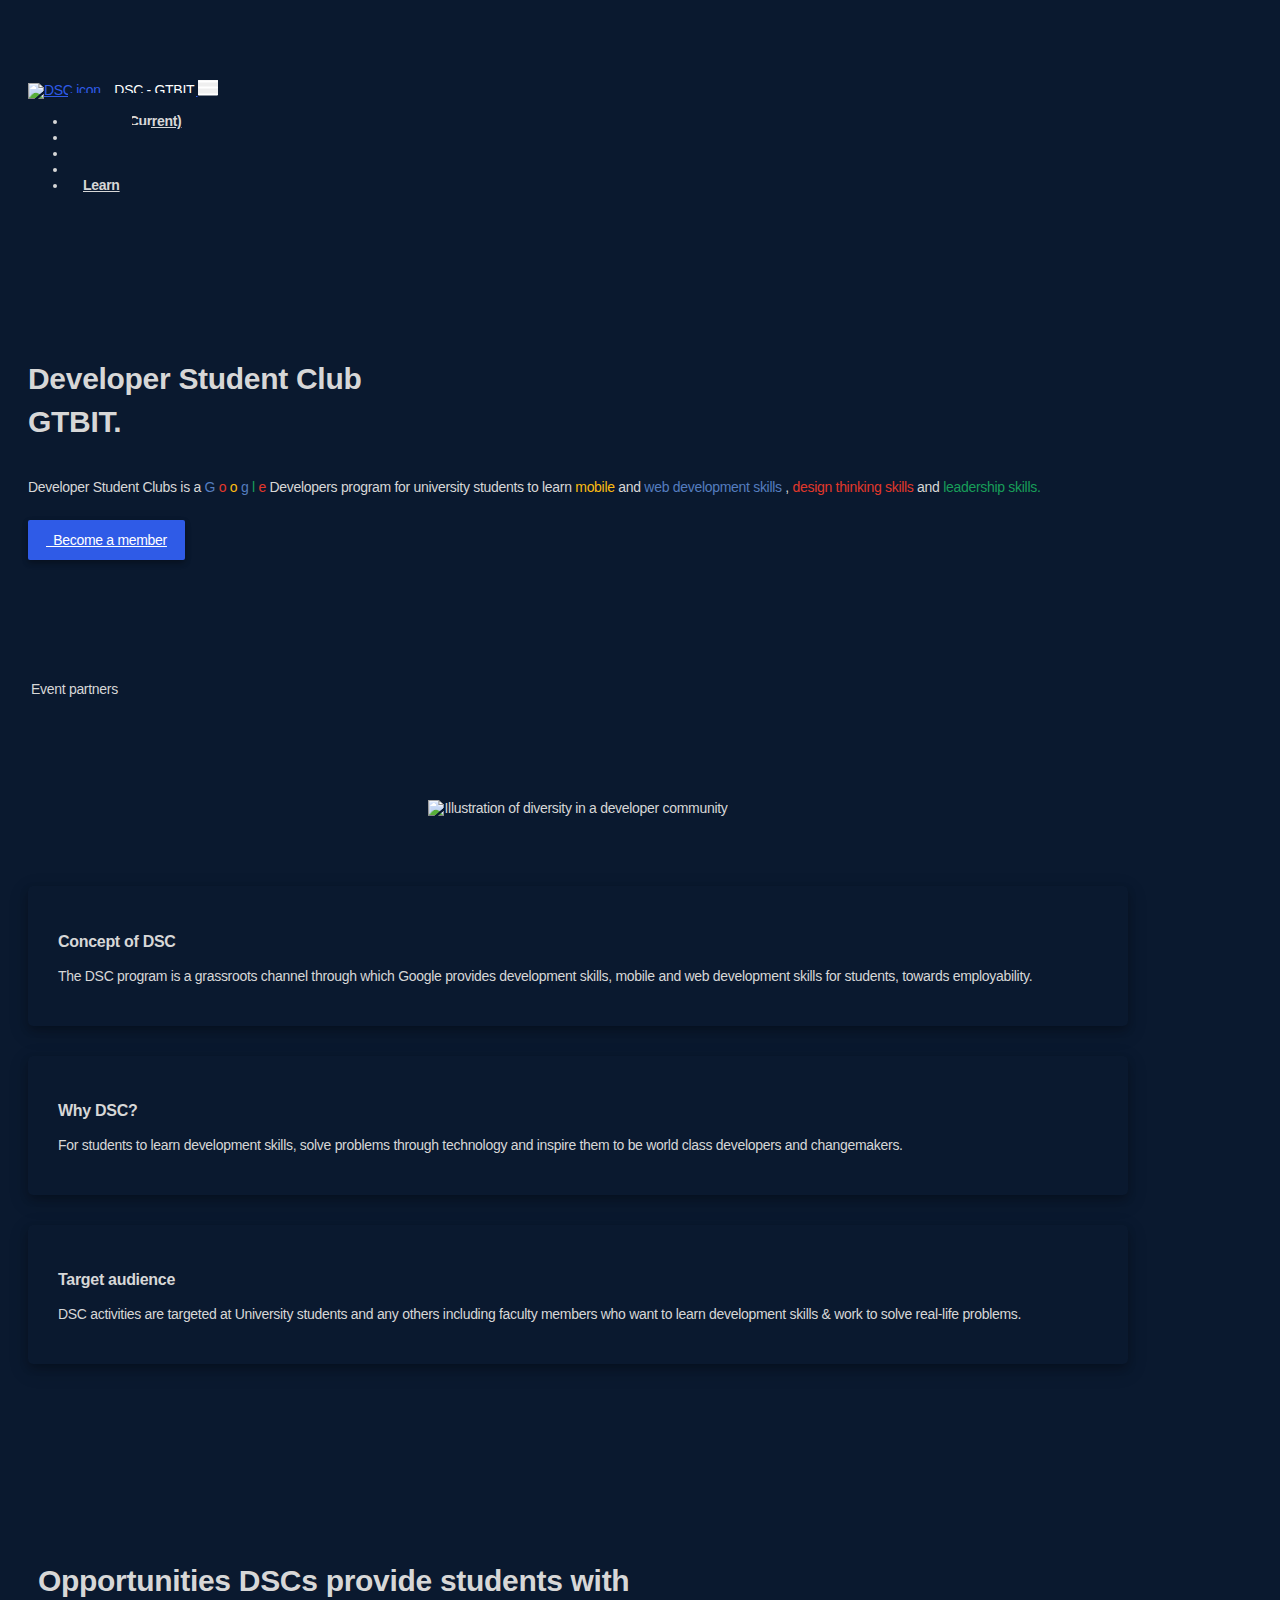
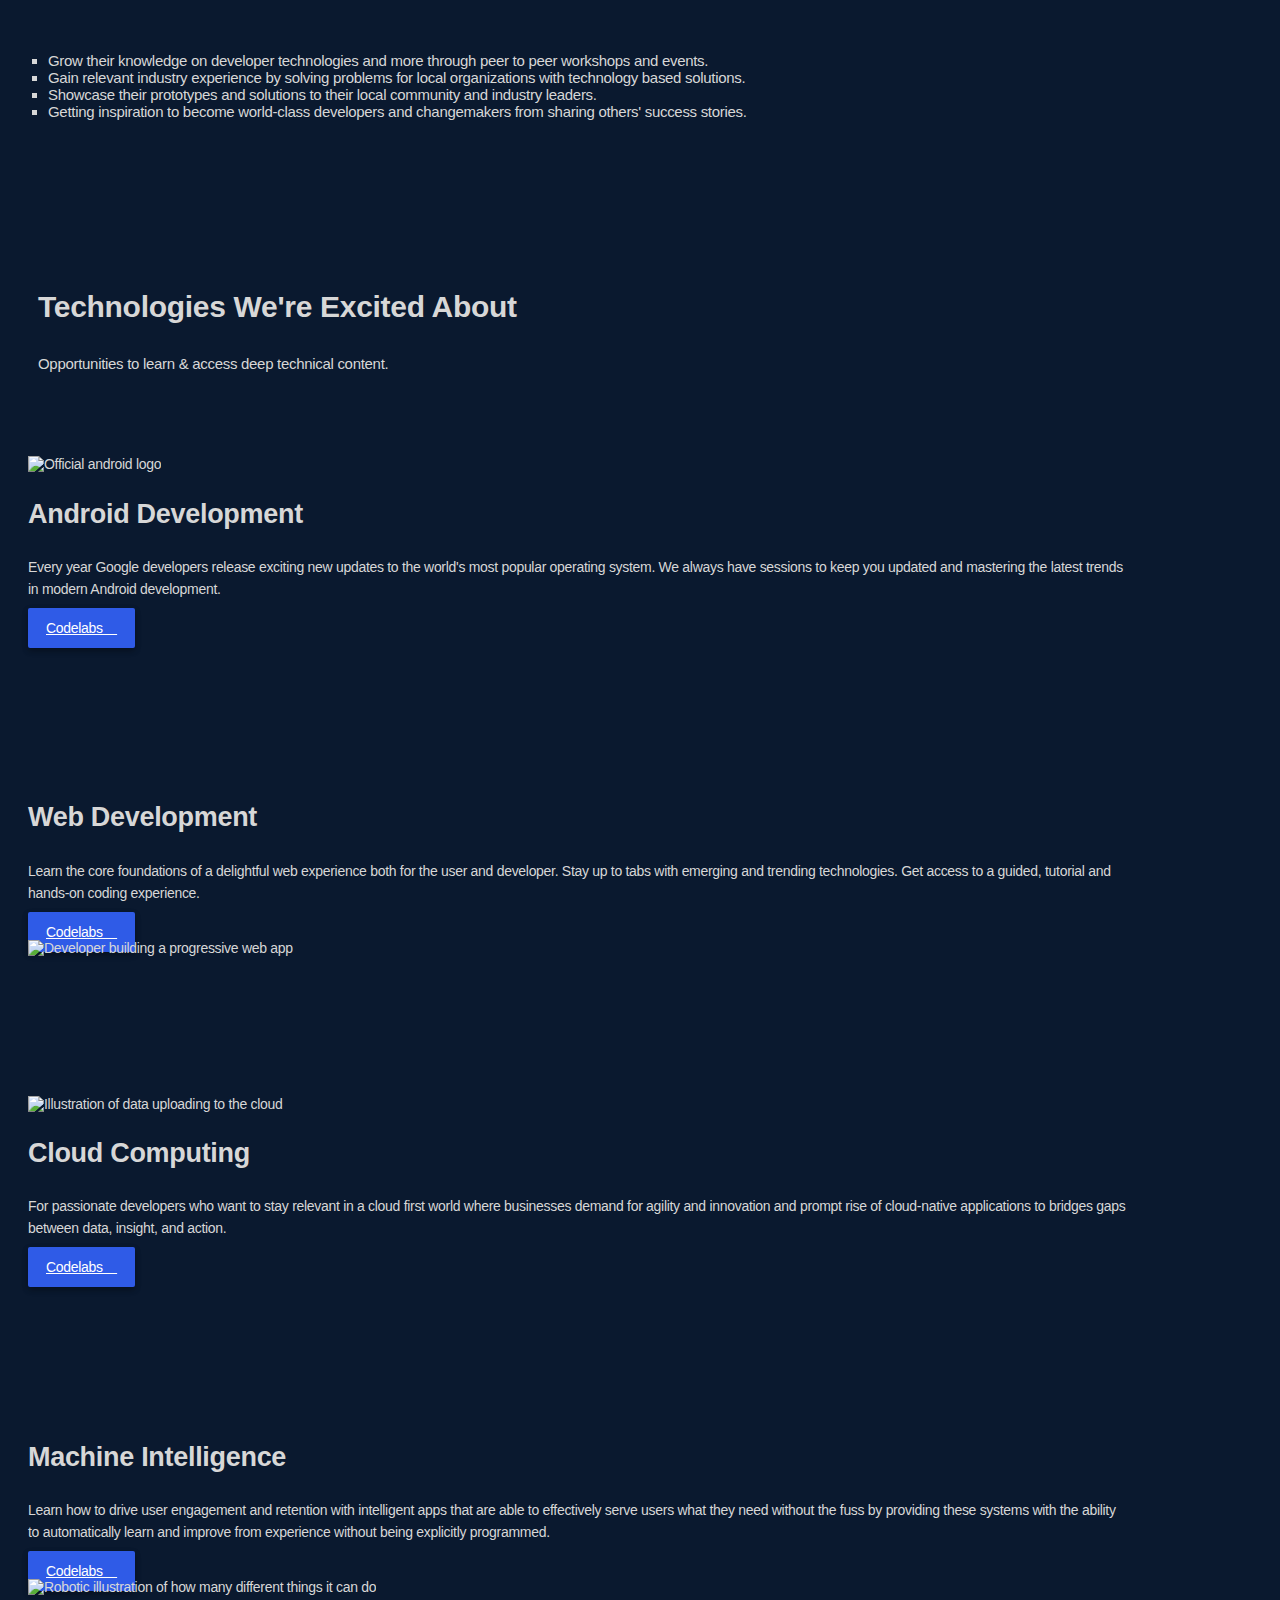
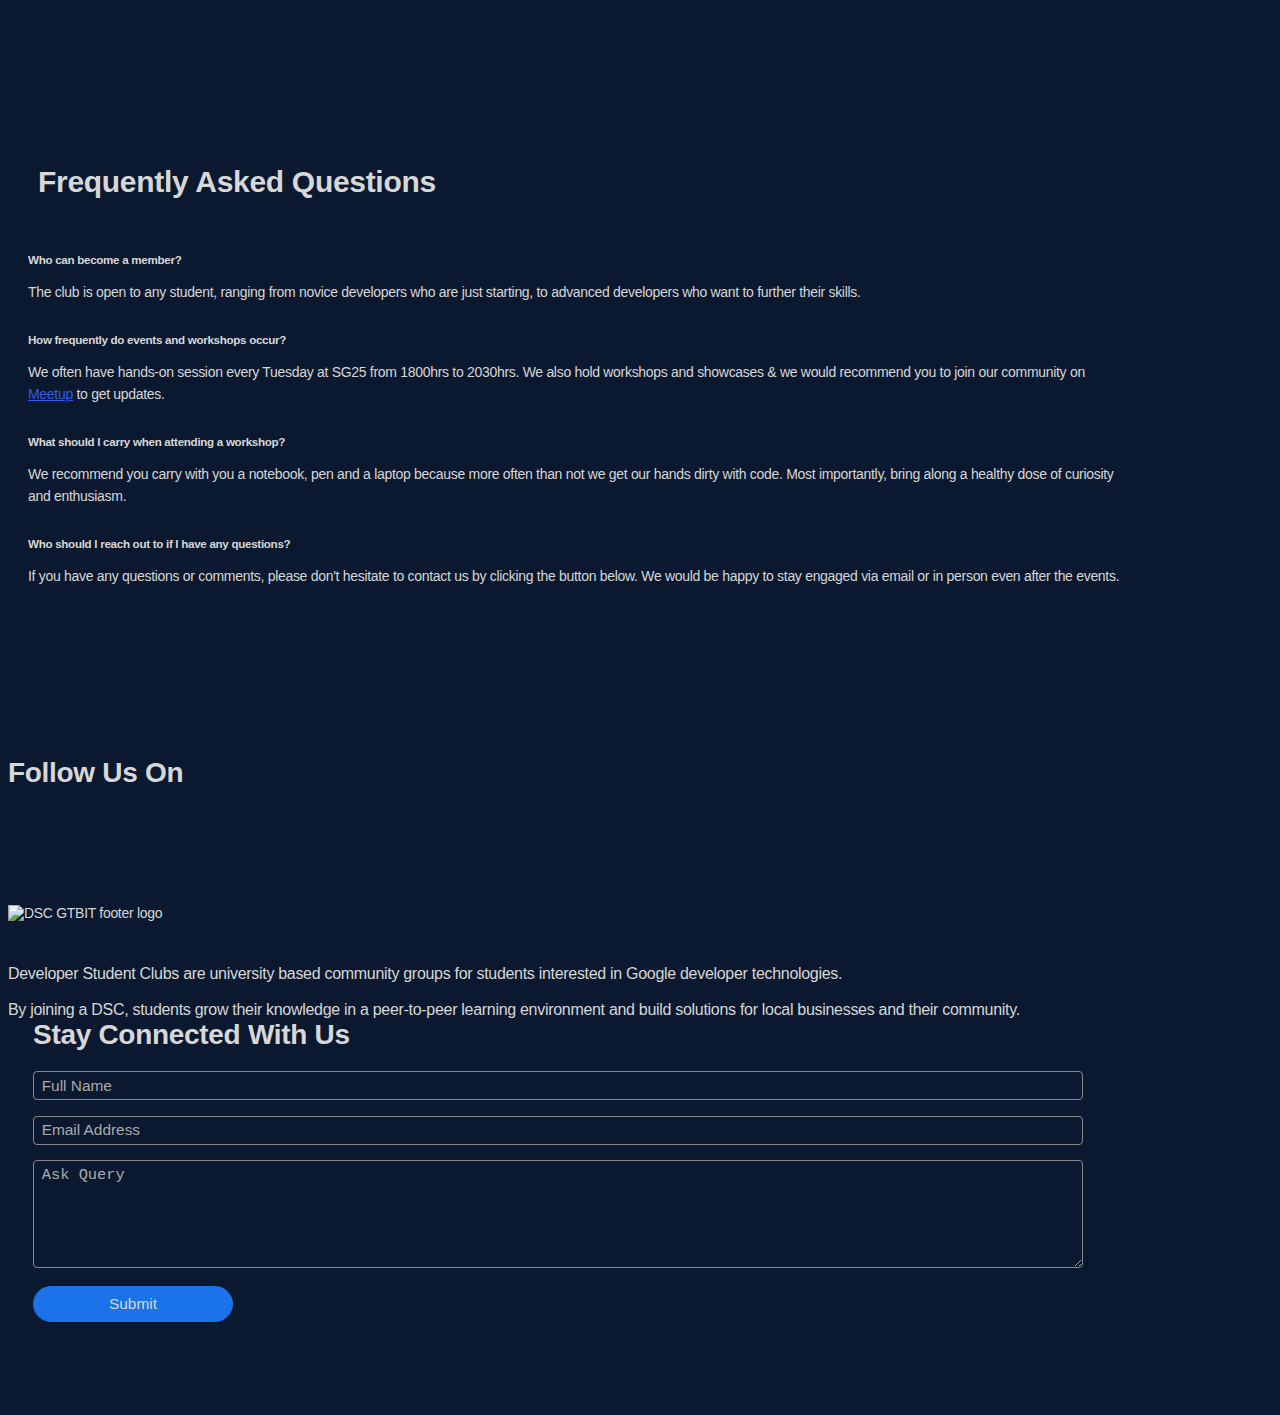
==== public/index.html @ 6cb6e055 "Merge branch 'testing' of https://github.com/dsc-gtbit/DSC-Official-Website into testing" ====
<!DOCTYPE html>
<html lang="en">

<head>
	<meta charset="UTF-8">
	<meta http-equiv="X-UA-Compatible" content="ie=edge">
	<title>DSC - GTBIT</title>
	<meta name="viewport" content="width=device-width, initial-scale=1.0">
	<meta name="author" content="DSC GTBIT" />
	<meta name="description"
		content="Developer Student Clubs (DSC) is a Google Developers program for university students to learn mobile and web development skills.">
	<meta name="keywords"
		content="dsc, gtbit, guru tegh bahadur institute of technology,google developers, delhi, new delhi, india, computer science" />
	<meta name="theme-color" content="#0A192F" />
	<meta http-equiv="X-UA-Compatible" content="IE=edge">
	<link rel="manifest" href="manifest.json" />
	<link rel="icon" href="images/favicon.png" type="image/png" />
	<link rel="stylesheet" href="css/responsive.css">
	<link rel="stylesheet" href="css/owl.carousel.min.css">
	<link rel="stylesheet" href="css/bootstrap.min.css">
	<link rel="dns-prefetch" href="https://docs.google.com">
	<link href='https://fonts.googleapis.com/css?family=Google+Sans:400,500,700|Material+Icons' rel='stylesheet'
		type='text/css'>
	<link rel="stylesheet" href="https://use.fontawesome.com/releases/v5.2.0/css/all.css"
		integrity="sha384-hWVjflwFxL6sNzntih27bfxkr27PmbbK/iSvJ+a4+0owXq79v+lsFkW54bOGbiDQ" crossorigin="anonymous">

	<link rel="stylesheet" href="css/styles.css">
	<link rel="stylesheet" href="css/responsive.css">
	<link href="css/animate.css" rel="stylesheet">
	<!--  preloader -->
	<link rel="stylesheet" type="text/css" href="css/pace-theme.css">
	<script src="js/wow.min.js"></script>
	<script>
		new WOW().init();
	</script>

	<!-- Google Analytics -->
	<script>
		(function (i, s, o, g, r, a, m) {
			i['GoogleAnalyticsObject'] = r;
			i[r] = i[r] || function () {
				(i[r].q = i[r].q || []).push(arguments)
			}, i[r].l = 1 * new Date();
			a = s.createElement(o),
				m = s.getElementsByTagName(o)[0];
			a.async = 1;
			a.src = g;
			m.parentNode.insertBefore(a, m)
		})(window, document, 'script', 'https://www.google-analytics.com/analytics.js', 'ga');
		ga('create', 'UA-124904500-1', 'auto');
		ga('send', 'pageview');
	</script>
	<!-- End Google Analytics -->

</head>

<body class="x-hidden has-sticky-header">

	<nav class="navbar navbar-expand-lg fixed-top custom-menu custom-menu__light">
		<div class="container">
			<a class="navbar-brand" href="index.html">
				<img data-src="images/favicon.png" style="height: 30px; width: 50px" alt="DSC icon">
				<span class="position-absolute"
					style="color: white; padding-left: 10px ;top:50%;transform: translateY(-50%);">DSC - GTBIT</span>
			</a>
			<button class="navbar-toggler" type="button" data-toggle="collapse" data-target="#navbarSupportedContent"
				aria-controls="navbarSupportedContent" aria-expanded="false" aria-label="Toggle navigation">
				<span class="menu-icon__circle">
				</span>
				<span class="menu-icon">
					<span class="menu-icon__bar"></span>
					<span class="menu-icon__bar"></span>
					<span class="menu-icon__bar"></span>
				</span>
			</button>
			<div class="collapse navbar-collapse" id="navbarSupportedContent">
				<ul class="navbar-nav ml-lg-auto">
					<li class="nav-item active">
						<a class="nav-link" href="index.html">Home
							<span class="sr-only">(current)</span>
						</a>
					</li>
					<!-- <li class="nav-item"><a href="#technologies" class="nav-link">Technologies</a></li> -->
					<li class="nav-item"><a href="Team/" class="nav-link">Team</a></li>
					<li class="nav-item"><a class="nav-link" href="Projects/">Projects</a></li>
					<li class="nav-item"><a href="Events/" class="nav-link">Events</a></li>
					<li class="nav-item"><a class="nav-link" href="learn/">Learn</a></li>
					<!-- <li class="nav-item">	
                        <a class="nav-link" href="https://medium.com/search?q=DSCUniversityName" target="_blank" rel="noopener">Stories</a>	
                    </li> -->
				</ul>
				<!-- <div class="custom-menu__right">
                    <a href="http://meetu.ps/c/3q6jR/zjdKV/f" class="event-btn" rel="noreferrer" target="_blank">Next
                        Event</a>
                </div> -->
			</div>
		</div>
	</nav>

	<header id="hero" class="hero">
		<div class="container">
			<div class="row align-items-center">
				<div class="col-12 col-sm-6">
					<div class="hero-content">
						<div class="hero-title__group">
							<div class="hero-title">
								<h2 class="zuri">Developer Student Club<br> GTBIT.</h2>
							</div>
							<div class="Hero--Subtitle">
								<p class="lead">Developer Student Clubs is a
									<first-letter>G</first-letter>
									<third-letter>o</third-letter>
									<second-letter>o</second-letter>
									<first-letter>g</first-letter>
									<forth-letter>l</forth-letter>
									<third-letter>e</third-letter>
									Developers program for university students to learn
									<second-letter> mobile</second-letter>
									and
									<first-letter>web development skills</first-letter>
									,
									<third-letter>design thinking skills</third-letter>
									and
									<forth-letter>leadership skills.</forth-letter>
								</p>
							</div>
						</div>
						<a class="hero-button" href="http://meetu.ps/c/3q6jR/zjdKV/f" rel="noopener" target="_blank"><i
								class="fab fa-meetup"></i> &nbsp; Become a member</a>
						<div class="sponsor">
							<table>
								<tr>
									<td colspan="3">Event partners</td>
								</tr>
								<tr>
									<td style="padding-right: 15px"><img alt="" height="20"
											src="https://cdn.svgporn.com/logos/google.svg" />
									</td>
									<td style="padding-right: 15px"><img alt="" height="20"
											src="https://cdn.svgporn.com/logos/microsoft.svg" />
									</td>
									<td style="padding-right: 15px"><img alt="" height="20"
											src="https://cdn.svgporn.com/logos/algolia.svg">
									</td>
								</tr>
							</table>
						</div>
					</div>

				</div>
				<div class="col-12 col-sm-5 ml-pic">
					<div class="hero-figure wow fadeInLeft">
						<img data-src="images/assets/diversity.png" class="img-fluid w-100"
							alt="Illustration of diversity in a developer community">
					</div>
				</div>
			</div>
		</div>
	</header>


	<section id="overview" class="section-spacer">
		<div class="container">

			<div class="row">
				<div class="col-md-4 col-12">
					<div class="feature-card wow fadeInUp">
						<div class="feature-card__body">
							<i class="fas fa-rocket ghost-blue"></i>
							<h4 class="feature-title">Concept of DSC</h4>
							<p>The DSC program is a grassroots channel through which Google provides development
								skills,
								mobile and web development skills for students, towards employability.
							</p>
						</div>
					</div>
				</div>
				<div class="col-md-4 col-12">
					<div class="feature-card wow fadeInUp">
						<div class="feature-card__body">
							<i class="fas fa-lightbulb ghost-green"></i>
							<h4 class="feature-title">Why DSC?</h4>
							<p>For students to learn development skills, solve problems through technology
								and inspire them to be world class developers and changemakers.
							</p>
						</div>
					</div>
				</div>
				<div class="col-md-4 col-12">
					<div class="feature-card m-0 wow fadeInUp">
						<div class="feature-card__body">
							<i class="fas fa-users ghost-red"></i>
							<h4 class="feature-title">Target audience</h4>
							<p>DSC activities are targeted at University students and any others
								including faculty members who want to learn development skills &amp; work to solve
								real-life
								problems.</p>
						</div>
					</div>
				</div>
			</div>
		</div>
	</section>

	<section id="opportunities" class="section-spacer section-opp">
		<div class="container">
			<header class="section-header text-center">
				<h2 class="section-title-custom wow fadeInUp">Opportunities DSCs provide students with</h2>
			</header>
			<div class="row">
				<div class="col-sm-6">
					<div class="">
						<div class="card-body wow fadeInUp">
							<ul>
								<li>Grow their knowledge on developer technologies and more through peer to peer
									workshops
									and
									events.
								</li>
							</ul>
						</div>
					</div>
				</div>
				<div class="col-sm-6">
					<div class="">
						<div class="card-body wow fadeInUp">
							<ul>
								<li>Gain relevant industry experience by solving problems for local organizations with
									technology based solutions.
								</li>
							</ul>
						</div>
					</div>
				</div>
			</div>
			<div class="row">
				<div class="col-sm-6">
					<div class="">
						<div class="card-body wow fadeInUp">
							<ul>
								<li>Showcase their prototypes and solutions to their local community and industry
									leaders.
								</li>
							</ul>
						</div>
					</div>
				</div>

				<div class="col-sm-6">
					<div class="">
						<div class="card-body wow fadeInUp">
							<ul>
								<li>Getting inspiration to become world-class developers and changemakers from
									sharing others' success stories.
								</li>
							</ul>
						</div>
					</div>
				</div>

			</div>
		</div>
	</section>


	<section id="technologies" class="section-spacer">
		<div class="container">
			<header class="section-header text-center">
				<h2 class="section-title wow fadeInUp">Technologies we're excited about</h2>
				<p class="section-subtitle">Opportunities to learn & access deep technical content.</p>
				<br>
			</header>
			<div class="row align-items-center">
				<div class="col-sm-6">
					<div class="feature-list-image">
						<img data-src="images/assets/technologies/android.png" class="img-fluid"
							alt="Official android logo" width="300" height="50%">
					</div>
				</div>
				<div class="col-sm-5 ml-auto wow fadeInUp">
					<div class="feature-list-wrapper">
						<div class="content-header">
							<h2 class="content-title">Android Development</h2>
							<p>Every year Google developers release exciting new updates to the world's most popular
								operating system.
								We always have sessions to keep you updated and mastering the latest trends in modern
								Android development.</p>
						</div>
						<a href="https://codelabs.developers.google.com/?cat=Android" class="hero-button"
							target="_blank" rel="noreferrer">Codelabs &nbsp; &nbsp;<i
								class="fas fa-external-link-alt"></i></a>
					</div>
				</div>
			</div>
		</div>
	</section>
	<section class="section-spacer">
		<div class="container">
			<div class="row flex-column-reverse flex-sm-row align-items-cengit ter">
				<div class="col-sm-5 mr-auto wow fadeInUp">
					<div class="feature-list-wrapper">
						<div class="content-header">
							<h2 class="content-title">Web Development</h2>
							<p>Learn the core foundations of a delightful web experience both for the user and
								developer.
								Stay up to tabs
								with emerging and trending technologies. Get access to a guided, tutorial and hands-on
								coding experience.
							</p>
						</div>
						<a href="https://codelabs.developers.google.com/?cat=Web" class="hero-button" target="_blank"
							rel="noreferrer">Codelabs &nbsp; &nbsp;<i class="fas fa-external-link-alt"></i></a>
					</div>
				</div>
				<div class="col-sm-6">
					<div class="feature-list-image">
						<img data-src="images/assets/technologies/web.png"
							alt="Developer building a progressive web app" class="img-fluid" height="60%" width="90%">
					</div>
				</div>
			</div>
		</div>
	</section>
	<section id="hip" class="section-spacer">
		<div class="container">
			<div class="row align-items-center">
				<div class="col-sm-6">
					<div class="feature-list-image">
						<img data-src="images/assets/technologies/cloud.png" class="img-fluid"
							alt="Illustration of data uploading to the cloud" width="90%">
					</div>
				</div>
				<div class="col-sm-5 ml-auto wow fadeInUp">
					<div class="feature-list-wrapper">
						<div class="content-header">
							<h2 class="content-title">Cloud Computing</h2>
							<p>For passionate developers who want to stay relevant in a cloud first world where
								businesses
								demand for agility and
								innovation and prompt rise of cloud-native applications to
								bridges gaps between data, insight, and action.</p>
						</div>
						<a href="https://codelabs.developers.google.com/?cat=Cloud" class="hero-button" target="_blank"
							rel="noreferrer">Codelabs &nbsp; &nbsp;<i class="fas fa-external-link-alt"></i></a>
					</div>
				</div>
			</div>
		</div>
	</section>

	<section class="section-spacer">
		<div class="container">
			<div class="row flex-column-reverse flex-sm-row align-items-cengit ter">
				<div class="col-sm-5 mr-auto wow fadeInUp">
					<div class="feature-list-wrapper">
						<div class="content-header">
							<h2 class="content-title">Machine Intelligence</h2>
							<p>Learn how to drive user engagement and retention with intelligent apps that are able to
								effectively serve users what they need without the fuss by providing these systems with
								the
								ability to
								automatically learn and improve from experience without being explicitly programmed.
							</p>
						</div>
						<a href="https://codelabs.developers.google.com/?cat=TensorFlow" class="hero-button"
							target="_blank" rel="noreferrer">Codelabs &nbsp; &nbsp;<i
								class="fas fa-external-link-alt"></i></a>
					</div>
				</div>
				<div class="col-sm-6">
					<div class="feature-list-image">
						<img data-src="images/assets/technologies/mi.png" class="img-fluid"
							alt="Robotic illustration of how many different things it can do" height="60%" width="90%">
					</div>
				</div>
			</div>
		</div>
	</section>

	<!-- <section class="section-spacer african2 vanish">
        <div class="container">

        </div>
    </section>
    
    <section class="section-spacer african vanish">
        <div class="container">

        </div>
    </section> -->
	<section id="faqs" class="section-spacer section-faq">
		<div class="container">
			<header class="section-header text-center">
				<h2 class="section-title wow fadeInUp">Frequently Asked Questions</h2>
			</header>
			<div class="row">
				<div class="col-sm-6 wow fadeInUp">
					<div class="card">
						<div class="card-body">
							<h5 class="card-title">Who can become a member?</h5>
							<p>The club is open to any student, ranging from novice developers who are just starting,
								to advanced developers who want to further their skills.</p>
						</div>
					</div>
				</div>
				<div class="col-sm-6 wow fadeInUp">
					<div class="card">
						<div class="card-body">
							<h5 class="card-title">How frequently do events and workshops occur?</h5>
							<p>We often have hands-on session every Tuesday at SG25 from 1800hrs to 2030hrs. We also
								hold
								workshops and showcases & we would recommend you to join our community on <a
									href="https://www.meetup.com/GDG-Kisii/">Meetup</a>
								to get updates.</p>
						</div>
					</div>
				</div>
			</div>
			<div class="row">
				<div class="col-sm-6 wow fadeInUp">
					<div class="card">
						<div class="card-body">
							<h5 class="card-title">What should I carry when attending a workshop?</h5>
							<p>We recommend you carry with you a notebook, pen and a laptop because more often than not
								we
								get our hands dirty with code. Most importantly, bring along a healthy dose of
								curiosity
								and enthusiasm.</p>
						</div>
					</div>
				</div>
				<div class="col-sm-6 wow fadeInUp">
					<div class="card">
						<div class="card-body">
							<h5 class="card-title">Who should I reach out to if I have any questions?</h5>
							<p>If you have any questions or comments, please don't hesitate to contact us by clicking
								the
								button below. We would be happy to stay engaged via email or in person even after the
								events.</p>
						</div>
					</div>
				</div>
			</div>

		</div>
	</section>

	<footer class="section-spacer container">
		<div class="row">
			<div class="col-12 mb-100 mt-2">
				<div class="follow text-center">Follow Us On</div>
				<div>
					<ul class="social-list__inline md10 text-center">
						<li>
							<a href="https://twitter.com/DSCKisiiUni" target="_blank" rel="noopener">
								<i class="icon-footer fab fa-twitter"></i>
							</a>
						</li>
						<li>
							<a href="https://github.com/dsc-gtbit" target="_blank" rel="noopener">
								<i class="icon-footer fab fa-github"></i>
							</a>
						</li>
						<li>
							<a href="https://www.facebook.com/dscgtbit" target="_blank" rel="noopener">
								<i class="icon-footer fab fa-facebook"></i>
							</a>
						</li>
						<li>
							<a href="https://www.instagram.com/dsc_gtbit/" target="_blank" rel="noopener">
								<i class="icon-footer fab fa-instagram"></i>
							</a>
						</li>
						<li>
							<a href="https://join.slack.com/t/dscgtbit/shared_invite/zt-h0mxvn91-ok6_FfNAYZgyOLyrXj6tJw"
								target="_blank" rel="noopener">
								<i class="icon-footer fab fa-slack"></i>
							</a>
						</li>
						<li>
							<a href="http://youtube.com/c/DSCGTBIT" target="_blank" rel="noopener">
								<i class="icon-footer fab fa-youtube"></i>
							</a>
						</li>
						<li>
							<a href="https://medium.com/@dsc.gtbit" target="_blank" rel="noopener">
								<i class="icon-footer fab fa-medium"></i>
							</a>
						</li>
					</ul>
				</div>
			</div>

			<div class="pt-2 pb-5 px-5 mb-5 mb-md-2 col-md-6 ">
				<img data-src="images/favicon.png" class="footer-img " alt="DSC GTBIT footer logo" style="height: 30px">
				<div class="footer-info ">
					Developer Student Clubs are university based community groups for students interested in Google
					developer technologies.
					<br><br>By joining a DSC, students grow their knowledge in a peer-to-peer learning environment and
					build solutions for local businesses and their community.
				</div>
			</div>
			<div class="query_form col-md-6">
				<div class="follow text-center">Stay Connected With Us</div>
				<form method="POST">
					<input type="text" name="name" placeholder="Full Name" /><Br>
					<input type="email" name="email" placeholder="Email Address" /><br>
					<textarea name="message" placeholder="Ask Query"></textarea>
					<input type="submit" value="Submit" />
				</form>
			</div>
		</div>

	</footer>
	<a href="#" id="scroll" style="display: none;"><i class="fas fa-angle-up"></i></a>
	<script>
		function imageIntersectionObserverCallback(imageEntries, observer) {
			imageEntries.forEach(imgEntry => {
				if (imgEntry.isIntersecting) {
					imgEntry.target.setAttribute('src', imgEntry.target.dataset.src);
					observer.unobserve(imgEntry.target);
				}
			})
		}

		const imageObserver = new IntersectionObserver(imageIntersectionObserverCallback, {
			rootMargin: '30px 0px'
		});
		imageObserver.POLL_INTERVAL = 200;
		imageObserver.USE_MUTATION_OBSERVER = false;
		document.querySelectorAll('img[data-src]').forEach(img => {
			imageObserver.observe(img);
		})
	</script>
	<script>
		function iframeObserverCallback(iframeEntries, observer) {
			iframeEntries.forEach(iframe => {
				if (iframe.isIntersecting && window.matchMedia('(min-width: 450px)').matches) {
					iframe.target.setAttribute('src', iframe.target.dataset.urllink);
					observer.unobserve(iframe.target);
				}
			})
		}

		const iframeObserver = new IntersectionObserver(iframeObserverCallback, {
			rootMargin: '30px 0px'
		});
		iframeObserver.POLL_INTERVAL = 200;
		iframeObserver.USE_MUTATION_OBSERVER = false;
		document.querySelectorAll('iframe[data-urllink]').forEach(img => {
			iframeObserver.observe(img);
		});
		if ('serviceWorker' in navigator) {
			window.addEventListener('load', function () {
				navigator.serviceWorker.register('service-worker.js')
					.then(function () {
						console.log("Service Worker Registered,");
					});
			});
		}
	</script>
	<script src="js/vendors/pace.js"></script>
	<script src="js/vendors/jquery.min.js"></script>
	<script src="js/vendors/bootstrap.bundle.min.js"></script>
	<script src="js/vendors/jquery.magnific-popup.min.js"></script>
	<script src="js/vendors/jquery.easing.min.js"></script>
	<script src="js/vendors/swiper.min.js"></script>
	<script src="js/vendors/owl.carousel.min.js"></script>
	<script src="js/custom.js"></script>
	<script src="js/custom.js"></script>
</body>

</html>
---- public/css/styles.css ----
html, body {
  -webkit-font-smoothing: antialiased;
  -moz-osx-font-smoothing: grayscale;
  text-rendering: optimizeLegibility;
  background-color: #0A192F;
}

:root {
  font-size: 14px;
}

body {
  font-family: "Google Sans", sans-serif;
  font-size: 1rem;
  color: #D7D7D7;
  overflow-x: hidden;
  font-weight: normal;
  letter-spacing: -.3px;
}

.has-sticky-header {
  padding-top: 72px;
}
first-letter {
  color: #557DBF;
  font-weight: 400
}

second-letter {
  color: #FBBC12;
  font-weight: 400;
}
.mail:hover{
  text-decoration: none;
  color: #FFFFFF;
}

third-letter {
  color: #E1382B;
  font-weight: 400;
}

forth-letter {
  color: #189E59;
  font-weight: 400;
}
a {
  line-height: 1;
  color: #2F5BE7;
}

button, .btn {
  outline: none  ;
  border: 0  ;
}

button:focus, .btn:focus {
  -webkit-box-shadow: none  ;
  box-shadow: none  ;
}


h1, h2, h3, h4, h5, h6,
.h1, .h2, .h3, .h4, .h5, .h6 {
  color: #D7D7D7;
  font-family: "Google Sans", sans-serif;
  font-weight: 700;
}

h2{
  font-size: 25px
}
h1 {
  line-height: 32px;
}

h2, .h2 {
  line-height: 1.44;
}

p {
  font-size: 14px;
  line-height: 22px;
}

.lead {
  font-weight: normal;
  line-height: 29px;
  text-align: left;
}
@media only screen and (max-width: 600px){
  .lead{
    font-size: 16px;
  }
  .vanish{
    display: none;
  }
  .zuri{
    text-align: left;
    line-height: 1.5;
  }
}

.zuri {
    font-family: 'Google Sans Medium', sans-serif;
}

.text-warning {
  color: #FD7D44  ;
}

.content {
  padding-top: 100px;
  padding-bottom: 100px;
}

.container {
  max-width: 1100px;
  width: 100%;
  padding-right: 20px;
  padding-left: 20px;
}

.section-spacer {
  padding: 70px 0;
}
.cta__large {
  max-width: 450px;
}

.section-header {
  margin-bottom: 50px;
  padding-right: 10px;
  padding-left: 10px;
}

.section-title {
  text-transform: capitalize;
}
.section-title-custom{
  text-transform: none;
}

.section-subtitle {
  font-size: 15px;
  color: #D7D7D7;
}

.assistive-text {
  font-size: 12px;
}

.list-circle {
  list-style-type: none;
  padding: 0;
}

.list-circle li {
  position: relative;
  font-size: 16px;
  font-weight: 500;
  display: -webkit-box;
  display: -ms-flexbox;
  display: flex;
  -webkit-box-align: center;
  -ms-flex-align: center;
  align-items: center;
  padding-left: 8px;
  margin-bottom: 15px;
}

.list-circle li:last-child {
  margin: 0  ;
}

.list-circle li:before {
  content: '';
  width: 8px;
  height: 8px;
  border-radius: 50%;
  background: rgba(47, 91, 231, 0.8);
  -webkit-box-shadow: 0 0 0 7px rgba(47, 91, 231, 0.1);
  box-shadow: 0 0 0 7px rgba(47, 91, 231, 0.1);
  display: inline-block;
  margin-right: 20px;
  vertical-align: middle;
}

#loading {
  position: fixed;
  left: 0;
  top: 0;
  width: 100%;
  height: 100%;
  background-color: #fff;
  z-index: 10000;
}

#loading .ripple {
  width: 60px;
  height: 60px;
  border-radius: 50%;
  position: absolute;
  top: calc(50% - 30px);
  left: calc(50% - 30px);
  -webkit-animation-name: ripple;
  animation-name: ripple;
  -webkit-animation-duration: 1s;
  animation-duration: 1s;
  -webkit-animation-timing-function: ease-in-out;
  animation-timing-function: ease-in-out;
  animation-direction: alternate-reverse;
  -webkit-animation-iteration-count: infinite;
  animation-iteration-count: infinite;
  -webkit-transform: scale(0);
  transform: scale(0);
  opacity: 0.6;
}

#loading .ripple1 {
  background-color: rgba(47, 231, 177, 0.4);
}

#loading .ripple2 {
  -webkit-animation-delay: -250ms;
  animation-delay: -250ms;
  background-color: rgba(47, 231, 177, 0.5);
}

#loading .ripple3 {
  -webkit-animation-delay: -500ms;
  animation-delay: -500ms;
  background-color: rgba(47, 91, 231, 0.6);
}

#loading .ripple4 {
  -webkit-animation-delay: -750ms;
  animation-delay: -750ms;
  background-color: #2F5BE7;
}

@-webkit-keyframes ripple {
  to {
    -webkit-transform: scale(1);
    transform: scale(1);
  }
}

@keyframes ripple {
  to {
    -webkit-transform: scale(1);
    transform: scale(1);
  }
}

.btn {
  padding: 8px 20px;
  border: 0;
  color: #1B2733;
  -webkit-transition: all .5s ease-in-out;
  transition: all .5s ease-in-out;
  line-height: 24px;
  font-weight: 700;
  border-radius: 2px;
  font-family: "Google Sans", sans-serif;
}

.btn-default {
  background: #fff;
  color: #637282;
}

.btn-default:hover, .btn-default:focus, .btn-default:visited {
  color: #1B2733;
}

.btn-primary {
  background: #3BC1FD;
  color: #1B2733;
}

.btn-primary:hover, .btn-primary:focus, .btn-primary:visited {

  background: #3BC1FD;
  color: #FFFFFF;

}

.btn-secondary {
  background: #2F5BE7;
  color: #fff;
  font-weight: 200;
  font-size: 16px;
}

.btn-secondary:hover, .btn-secondary:focus, .btn-secondary:visited {
  background-color: #153bb5;
  color: #8af2d3;
  -webkit-box-shadow: -5px 5px 0 rgba(47, 231, 177, 0.8);
  box-shadow: -5px 5px 0 rgba(47, 231, 177, 0.8);
}

.btn-link {
  padding: 0;
}

.btn-link .icon {
  margin-left: 10px;
  display: inline-block;
  vertical-align: middle;
  -webkit-transition: all .3s ease-in-out;
  transition: all .3s ease-in-out;
}

.btn-link:hover {
  text-decoration: none;
}

.btn-link:hover .icon {
  margin-left: 15px;
}

.btn-link--primary {
  color: #3BC1FD;
}

.btn-link--secondary {
  color: #2F5BE7;
}

.btn-lg {
  font-size: 18px;
  padding: 10px 20px;
}

.btn-cta {
  max-width: 250px;
  width: 100%;
  font-size: 18px;
  padding: 15px 20px;
}

.btn-has-icon {
  display: -webkit-inline-box;
  display: -ms-inline-flexbox;
  display: inline-flex;
  -webkit-box-align: center;
  -ms-flex-align: center;
  align-items: center;
}

.btn-has-icon .u-icon {
  text-align: center;
}

.icon-on__left .u-icon {
  margin-right: 10px;
}

.btn-pills {
  border-radius: 50px;
}

.btn-light {
  background: #fff;
  color: #637282  ;
}

.social-btn {
  display: -webkit-inline-box;
  display: -ms-inline-flexbox;
  display: inline-flex;
  -webkit-box-align: center;
  -ms-flex-align: center;
  align-items: center;
  -webkit-box-pack: center;
  -ms-flex-pack: center;
  justify-content: center;
  padding: 8px;
  -webkit-box-shadow: 0 3px 4px 0 rgba(0, 0, 0, 0.25);
  box-shadow: 0 3px 4px 0 rgba(0, 0, 0, 0.25);
  color: #ffffff;
  font-weight: bold;
  text-transform: uppercase;
  border-radius: 2px;
  cursor: pointer;
}

.social-btn .icon-wrapper {
  margin-right: 10px;
  vertical-align: middle;
}

.social-btn .icon-wrapper i {
  font-size: 18px;
  display: inline-block;
  line-height: 1.2;
}

.social-btn .btn-text {
  letter-spacing: 0.2px;
}

.social-btn:hover {
  -webkit-box-shadow: 0 0 6px #4285f4;
  box-shadow: 0 0 6px #4285f4;
}

.social-btn:active {
  background: #1669F2;
}

.social-google-btn {
  background-color: #4285f4;
}

.form-group {
  position: relative;
}

.form-control {
  padding: 10px 18px;
  border-radius: 2px  ;
}

.form-control:focus {
  -webkit-box-shadow: -5px 5px rgba(0, 0, 0, 0.1);
  box-shadow: -5px 5px rgba(0, 0, 0, 0.1);
}

.form-input__pills {
  border-radius: 50px  ;
  border: 1px solid #F9F9F9;
  -webkit-box-shadow: 0 2px 5px 0 rgba(0, 0, 0, 0.1);
  box-shadow: 0 2px 5px 0 rgba(0, 0, 0, 0.1);
}

.input-group .form-control {
  border-top-right-radius: 0  ;
  border-bottom-right-radius: 0  ;
  border-top-color: #1B2733;
  border-bottom-color: #1B2733;
  border-left-color: #1B2733;
  border-right-color: transparent;
  margin: 0;
  height: 100%;
}

.input-group .btn {
  margin: 0;
  border: 0;
  -webkit-box-shadow: none;
  box-shadow: none;
  border-top-left-radius: 0  ;
  border-bottom-left-radius: 0  ;
}

.input-group .btn-primary:hover {
  -webkit-box-shadow: 5px 5px 0 0 #2F5BE7;
  box-shadow: 5px 5px 0 0 #2F5BE7;
}

.input-group .btn-secondary:hover {
  -webkit-box-shadow: 5px 5px 0 0 #3BC1FD;
  box-shadow: 5px 5px 0 0 #3BC1FD;
}

.tooltip-inner {
  background: #2F5BE7;
  -webkit-box-shadow: 0 0 1px 0 rgba(0, 0, 0, 0.1);
  box-shadow: 0 0 1px 0 rgba(0, 0, 0, 0.1);
  max-width: 300px;
  width: 100%;
  border-radius: 2px;
  opacity: 1;
  color: #ffffff;
}

.tooltip.bs-tooltip-auto[x-placement^=top] .arrow::before, .tooltip.bs-tooltip-top .arrow::before,
.tooltip.bs-tooltip-auto[x-placement^=right] .arrow::before, .tooltip.bs-tooltip-top .arrow::before,
.tooltip.bs-tooltip-auto[x-placement^=bottom] .arrow::before, .tooltip.bs-tooltip-top .arrow::before,
.tooltip.bs-tooltip-auto[x-placement^=left] .arrow::before, .tooltip.bs-tooltip-top .arrow::before {
  margin-left: -3px;
  content: "";
  border-width: 5px 5px 0;
  border-top-color: #2F5BE7  ;
  opacity: 1;
}
.event-card {
  -webkit-box-shadow:  0 4px 8px 0 rgba(0, 0, 0, 0.2), 0 6px 20px 0 rgba(0, 0, 0, 0.19);
  box-shadow: 0 4px 8px 0 rgba(0, 0, 0, 0.2), 0 6px 20px 0 rgba(0, 0, 0, 0.19);

  border-radius: 5px;
  margin: 0 auto 20px;
}
.course-card, .project-card{
  width: 22rem;
  margin: 0 auto 20px;
    box-shadow: 0 4px 8px 0 rgba(0, 0, 0, 0.2), 0 6px 20px 0 rgba(0, 0, 0, 0.19);
}
.card{
  float: none;
  border-radius: 8px;
  background-color: #0A192F;
}
.event-card{

}
.tagging{
  display: inline-flex;
  border-radius: 15px;
  font-size: 12px;
  padding: 0 0.8rem;
  max-width: 100px;
  text-align: center;
  height: 24px;
  line-height: 24px;
}
.intermediate{
  background-color: rgba(47, 231, 177, 0.2);
  color: #3BC1FD;
}
.beginner{
  background-color: rgba(0, 255, 133, 0.2);
  color: #4AA277;
}
.expert{
  background-color: rgba(253, 125, 68, 0.2);
  color: #FD7D44;
}

.project-card .btn{

}
.feature-card {
  -webkit-box-shadow: 0 3px 6px rgba(0, 110, 255, 0.4);
  box-shadow: 0 4px 8px 0 rgba(0, 0, 0, 0.2), 0 6px 20px 0 rgba(0, 0, 0, 0.19);
  margin-bottom: 30px;
  padding: 25px 30px;
  border-radius: 5px;
  display: -webkit-box;
  display: -ms-flexbox;
  display: flex;
  -ms-flex-wrap: wrap;
  flex-wrap: wrap;
}

.feature-card .feature-card__body,
.feature-card .u-icon {
  -webkit-box-flex: 1;
  -ms-flex: 1;
  flex: 1;
}

.feature-card .u-icon {
  margin-right: 20px;
}
.feature-title {
  font-size: 16px;
  margin-bottom: 10px;
}

.content-card__body {
  padding: 10px;
}

.mfp-bg {
  background-color: rgba(27, 39, 51, 0.5)  ;
}

.mfp-iframe {
  -webkit-box-shadow: none  ;
  box-shadow: none  ;
}

.mfp-close {
  background: #3BC1FD  ;
  display: inline-block  ;
  width: 48px  ;
  height: 48px  ;
  text-align: center  ;
  opacity: 1  ;
  line-height: 48px;
  padding: 0  ;
  right: -48px  ;
  top: 0  ;
  font-size: 48px;
  -webkit-transition: all .3s ease-in-out;
  transition: all .3s ease-in-out;
  outline: 0  ;
}

.mfp-close:hover {
  background-color: #15b586  ;
  -webkit-box-shadow: 5px -5px #3BC1FD;
  box-shadow: 5px -5px #3BC1FD;
}

.mfp-close:active, .mfp-close:focus {
  color: #1B2733  ;
}

.form-group {
  margin-bottom: 20px;
}

.form-help {
  position: absolute;
  right: 0;
  top: 5px;
  font-size: 14px;
}

.form-button {
  margin: 15px auto;
}

.callout {
  display: -webkit-box;
  display: -ms-flexbox;
  display: flex;
  position: relative;
  z-index: 1;
  padding: 30px 20px;
}

.callout:before {
  content: '';
  position: absolute;
  width: 100%;
  height: 100%;
  background: rgba(27, 39, 51, 0.1);
  z-index: -1;
  opacity: .8;
  top: 0;
  left: 0;
  right: 0;
  bottom: 0;
  margin: auto;
}

.callout-content, .callout-footer {
  -webkit-box-flex: 1;
  -ms-flex: 1;
  flex: 1;
  padding: 15px;
}

.callout-content {
  padding-right: 2;
}

.custom-menu {
  -webkit-transition: all .3s ease-in-out;
  transition: all .3s ease-in-out;
}

.custom-menu .nav-item .nav-link {
  padding: 20px 15px;
  text-transform: capitalize;
  color: #D7D7D7;
}

.custom-menu .nav-item .nav-link:hover {
  color: #ffffff;
}
.nav-item{
  font-weight: bold;
}
.custom-menu__light {
  background: #0A192F;
}
.event-button{
  background: #2F5BE7;
  font-weight: bold;
  color: #FFFFFF;
  padding: 8px 12px;
  border-radius: 50px;
  text-decoration: none;
}
.custom-menu__light .nav-link {
  color: #1B2733;
}

.nav-link{
  background-color: #0A192F;
}
.custom-menu__light .navbar-toggler {
  border-color: transparent;
}

.navbar-toggler {
  padding: 0;
  width: 20px;
  height: 15px;
  position: relative;
}

.menu-icon {
  width: 100%;
  height: 100%;
  top: 50%;
  left: 50%;
  color: #000;
  -webkit-transform: translate(-50%, -50%);
  transform: translate(-50%, -50%);
  position: absolute;
}

.menu-icon__circle {
  width: 40px;
  height: 40px;
  border-radius: 50%;
  display: inline-block;
  background: #2F5BE7;
  -webkit-transition: all 0.4s ease-in-out;
  transition: all 0.4s ease-in-out;
  position: absolute;
  left: 50%;
  top: 50%;
  -webkit-transform: translate(-50%, -50%);
  transform: translate(-50%, -50%);
  z-index: -1;
}

.menu-icon__bar {
  width: 100%;
  height: 2px;
  border-radius: 50px;
  background: #fff;
  display: block;
  position: absolute;
  left: 0;
  -webkit-transition: all .25s ease-in-out;
  transition: all .25s ease-in-out;
}

.menu-icon__bar:nth-child(2) {
  top: 0;
  bottom: 0;
  margin: auto;
}

.menu-icon__bar:nth-child(3) {
  bottom: 0;
}

.navbar-toggler.menu-is-expanded {
  z-index: 1;
}

.navbar-toggler.menu-is-expanded .menu-icon__circle {
  -webkit-transform: scale(60);
  transform: scale(60);
  z-index: -1;
}

.navbar-toggler.menu-is-expanded .menu-icon__bar:first-child {
  -webkit-transform: translateY(7.5px) translateY(-50%) rotate(45deg);
  transform: translateY(7.5px) translateY(-50%) rotate(45deg);
}

.navbar-toggler.menu-is-expanded .menu-icon__bar:nth-child(2) {
  width: 0%;
  -webkit-transform: translateX(-100%);
  transform: translateX(-100%);
}

.navbar-toggler.menu-is-expanded .menu-icon__bar:last-child {
  -webkit-transform: translateY(-7.5px) translateY(50%) rotate(-45deg);
  transform: translateY(-7.5px) translateY(50%) rotate(-45deg);
}

.navbar-brand {
  z-index: 200;
}

.navbar-collapse {
  z-index: 200;
}

.custom-menu__light.navbar-is-sticky {
  -webkit-box-shadow: 0px 1px 15px #999;
  box-shadow: 0px 1px 10px rgba(0, 0, 0, 0.5);
  background: #0A192F;
}

.navbar .container-fluid {
  padding-left: 0;
  padding-right: 0;
}

@media (min-width: 240px) and (max-width: 480px){
  .ml-pic{
    order:-1;
  }
}
.hero {
  display: -webkit-box;
  display: -ms-flexbox;
  display: flex;
  -webkit-box-align: center;
  -ms-flex-align: center;
  align-items: center;
  min-height: 550px;
}


@media (min-width: 768px) {
    .hero-content {
        margin-top: 150px;
        margin-bottom: 80px;
    }
}

.hero-content {

}
.hero-title__group {
  margin-bottom: 30px;
}

.hero-title {
  font-size: 32px;
  line-height: 37px;
  margin-bottom: 30px;
}

.hero-title span {
  display: block;
  color: #1B2733;
}

.hero-form .form-control {
  border: 1px solid rgba(47, 91, 231, 0.2);
  padding: 14px;
  border-right: 0  ;
}

.hero-figure {
  width: 100%;
  margin-left: auto;
  margin-right: auto;
  text-align: center;
}

.hero-figure img {
  width: 100%;
  margin-left: auto;
  margin-right: auto;
}

.client-logo__wrapper {
  text-align: center;
  display: -webkit-inline-box;
  display: -ms-inline-flexbox;
  display: inline-flex;
  -webkit-box-align: center;
  -ms-flex-align: center;
  align-items: center;
  -ms-flex-wrap: wrap;
  flex-wrap: wrap;
  -webkit-box-pack: center;
  -ms-flex-pack: center;
  justify-content: center;
}

.client-logo {
  width: calc(100vw / 2.8);
  display: -webkit-inline-box;
  display: -ms-inline-flexbox;
  display: inline-flex;
  margin: 10px auto;
  -webkit-box-align: center;
  -ms-flex-align: center;
  align-items: center;
  -webkit-box-pack: center;
  -ms-flex-pack: center;
  justify-content: center;
  padding: 10px;
}

.client-logo img {
  width: 100%;
  height: 100%;
}

.section-screens__inner {
  margin-bottom: 200px;
  padding-bottom: 80px;
  background-color: #EEEEEE;
}

.section-screens__inner .section-header {
  margin-bottom: 20px;
}

.section-screens__inner .section-header .btn {
  font-size: 14px;
}

.section-screens__inner .section-header .u-icon__outline {
  border-color: #2F5BE7;
}

.screen-slider {
  overflow-y: visible  ;
  margin-bottom: -250px;
}

.screen-slider-wrapper {
  padding-bottom: 30px;
}

.screen-slider__item {
  pointer-events: none;
  width: 100%;
  padding: 15px;
  background: transparent  ;
}

.screen-slider__item img {
  max-width: 100%;
  margin-left: auto;
  margin-right: auto;
  max-height: 600px;
  display: block;
  -webkit-box-shadow: 0 10px 30px rgba(99, 114, 130, 0.2);
  box-shadow: 0 10px 30px rgba(99, 114, 130, 0.2);
  border: 0;
  border-radius: 5px;
}

.screen-slider {
  overflow-y: visible  ;
}

.screen-slider .swiper-container {
  margin-left: auto  ;
  margin-right: auto  ;
}

.screen-slider .swiper-slide:last-child {
  margin-right: 0  ;
  background: url("image") #fff;
}

.screen-slider__item {
  width: 100%;
  padding: 15px;
  background: transparent  ;
}

.screen-slider__item img {
  max-width: 100%;
  vertical-align: middle;
  margin-left: auto;
  margin-right: auto;
  display: block;
  -webkit-box-shadow: 0 0 10px rgba(27, 39, 51, 0.2);
  box-shadow: 0 0 10px rgba(27, 39, 51, 0.2);
  border-radius: 5px;
}

.feature-list-wrapper {
  -ms-flex-item-align: center;
  align-self: center;
}

.feature-list-wrapper .content-header {
  margin-bottom: 20px;
}

.feature-list-wrapper .list {
  margin-bottom: 30px;
}

.feature-list-wrapper .btn-link {
  color: #2F5BE7;
  text-transform: capitalize;
  font-weight: bold;
}

.feature-list-wrapper .btn-link .icon {
  font-size: 24px;
}

.feature-list-image {
  max-width: 90%;
}

.workshops-section .tab-content {
  margin-top: 40px;
}

.workshops-type-switch .nav-link {
  background: transparent;
  border-bottom: 2px solid #dddddd;
  border-radius: 0;
  color: #637282;
  padding-right: 15px;
  padding-left: 15px;
}

.workshops-type-switch .nav-link.active {
  background: transparent;
  color: #D7D7D7;
  border-bottom-color: #3BC1FD;
}

.workshops-single {
  -webkit-box-shadow: 0 0 20px rgba(27, 39, 51, 0.2);
  box-shadow: 0 0 20px rgba(27, 39, 51, 0.2);
  border-radius: 2%;
  padding: 30px;
}

.workshops-single:hover {
  -webkit-box-shadow: 0 0 40px rgba(0, 110, 255, 0.4);
  box-shadow: 0 0 40px rgba(0, 110, 255, 0.4);
}

.workshops-header {
  margin-bottom: 10px;
}

.workshops-title {
  text-align: center;
  display: block;
  margin-bottom: 20px;
  font-size: 22px;
  color: #1B2733;
}

.workshops-price {
  margin-bottom: 20px;
  color: #1B2733;
}

.workshops-price small {
  display: block;
  color: #637282;
  font-size: 16px;
  font-weight: 400;
}

.workshops-value {
  font-weight: 700;
  font-size: 26px;
  line-height: 40px;
  font-family: "Google Sans", sans-serif;
}

.workshops-currency {
  font-size: 18px;
  top: -28px;
  left: -10px;
  font-weight: normal;
  position: relative;
}

.workshops-list {
  list-style-type: none;
}
h6{
  font-weight: 200;
}

.workshops-list .disabled {
  text-decoration: line-through;
  color: rgba(99, 114, 130, 0.5);
}
.workshops-list__item {
  color: #637282;
  margin: 10px 0;
  position: relative;
}
hr{
  height: 0.1px;
  background-color: rgba(99, 114, 130, 0.8);
}
.workshops-list__item:before {
  content: '';
  width: 5px;
  height: 5px;
  border-radius: 50%;
  background: rgba(27, 39, 51, 0.3);
  display: inline-block;
  margin-right: 10px;
  vertical-align: middle;
}

.workshops-footer {
  text-align: center;
  margin-top: 40px;
  padding-bottom: 20px;
}

.workshops-footer .assistive-text {
  font-size: 12px;
  margin-top: 5px;
}

/*carousel styling*/
.carousel-control-next-i:hover, .carousel-control-prev-i:hover{
  background: #0A192F;
  color: #3BC1FD;
  -webkit-box-shadow: 0 3px 4px 0 rgba(0, 0, 0, 0.25);
  box-shadow: 0 3px 4px 0 rgba(0, 0, 0, 0.25);
  opacity: 1;
  filter: "alpha(opacity=100)";
  -ms-filter: "alpha(opacity=100)"
}

@media (min-width: 240px) and (max-width: 768px){

  .carousel-control-next,
  .carousel-control-prev {
    width: 15%;
    height:10%;
  }

  .carousel-control-next-i,  .carousel-control-prev-i {
    position: relative;
    left: 1%;
    top: 450%;
    vertical-align: middle;
    text-align: center;
    line-height: 43px;
    background-color: #2F5BE7;
    border-radius: 50%;
    width: 40px;
    height: 40px;
    -webkit-border-radius: 50%;
    -moz-border-radius: 50%;
    box-shadow: 0 2px 6px rgba(0, 0, 0, 0.16), 0 3px 6px rgba(0, 0, 0, 0.23);
  }

}

@media (min-width: 768px) {

  /* show 3 items */
  .carouselPrograms .carousel-inner .active,
  .carouselPrograms .carousel-inner .active + .carousel-item,
  .carouselPrograms .carousel-inner .active + .carousel-item + .carousel-item {
    display: block;
  }

  .carouselPrograms .carousel-inner .carousel-item.active:not(.carousel-item-right):not(.carousel-item-left),
  .carouselPrograms .carousel-inner .carousel-item.active:not(.carousel-item-right):not(.carousel-item-left) + .carousel-item,
  .carouselPrograms .carousel-inner .carousel-item.active:not(.carousel-item-right):not(.carousel-item-left) + .carousel-item + .carousel-item {
    transition: none;
  }

  .carouselPrograms .carousel-inner .carousel-item-next,
  .carouselPrograms .carousel-inner .carousel-item-prev {
    position: relative;
    right: 300px;
    transform: translate3d(0, 0, 0);
  }
  .carousel-control-next-i, .carousel-control-prev-i{
    position: relative;
    vertical-align: middle;
    text-align: center;
    line-height: 38px;
    background-color: #2F5BE7;
    border-radius: 50%;
    width: 40px;
    height: 35px;
    -webkit-border-radius: 50%;
    -moz-border-radius: 50%;
    box-shadow: 0 2px 6px rgba(0, 0, 0, 0.16), 0 3px 6px rgba(0, 0, 0, 0.23);

  }

  .carouselPrograms .carousel-inner .active.carousel-item + .carousel-item + .carousel-item + .carousel-item {
    position: absolute;
    top: 0;
    right: -33.333%;
    z-index: -1;
    display: block;
    visibility: visible;
  }

  /* left or forward direction */
  .carouselPrograms .active.carousel-item-left + .carousel-item-next.carousel-item-left,
  .carouselPrograms .carousel-item-next.carousel-item-left + .carousel-item,
  .carouselPrograms .carousel-item-next.carousel-item-left + .carousel-item + .carousel-item,
  .carouselPrograms .carousel-item-next.carousel-item-left + .carousel-item + .carousel-item + .carousel-item {
    position: relative;
    transform: translate3d(-100%, 0, 0);
    visibility: visible;
  }

  /* farthest right hidden item must be abso position for animations */
  .carouselPrograms .carousel-inner .carousel-item-prev.carousel-item-right {
    position: absolute;
    top: 0;
    left: 0%;
    z-index: -1;
    display: block;
    visibility: visible;
  }

  /* right or prev direction */
  .carouselPrograms .active.carousel-item-right + .carousel-item-prev.carousel-item-right,
  .carouselPrograms .carousel-item-prev.carousel-item-right + .carousel-item,
  .carouselPrograms .carousel-item-prev.carousel-item-right + .carousel-item + .carousel-item,
  .carouselPrograms .carousel-item-prev.carousel-item-right + .carousel-item + .carousel-item + .carousel-item {
    position: relative;
    transform: translate3d(100%, 0, 0);
    visibility: visible;
    display: block;
    visibility: visible;
  }
}

/*end carousel styling*/

/*team card stying*/
/*@media (min-width: 800px) and (max-width: 1200px){

 

  .card.hovercard .info .title h5 {
    margin-top: -30px;
    margin-left: 100px;
    text-align: right;
    font-size: 18px;
    line-height: 1;
      overflow: hidden;
    color: #D7D7D7;
  }
  .card.hovercard .info .title p {
    color: #D7D7D7;
    margin-left: 100px;
  }

  .card.hovercard .info .title p {
    border-radius: 25px;
  }
  .card.hovercard .info .desc {
    overflow: hidden;
    font-size: 12px;
    line-height: 20px;
    color: #D7D7D7;
    text-overflow: ellipsis;
  }
  .card.hovercard .bottom{
    padding: 0 5px;
    margin-top: -25px;
    margin-bottom: 30px;
    margin-left: 120px;
    margin-right: auto;
  }
  .card.hovercard .bottom ul li a i{
    color: #2F5BE7;
    font-size: 16px;
    margin: 0;
  }
  

}*/

.card.hovercard{
  border: 0px;
  box-shadow: 0 2px 6px rgba(0, 0, 0, 0.2);

}
.card.hovercard .cardheader {
  background:#2F5BE7;
  background-size: cover;
  height: 130px;
  border: 0;
  border-radius: 8px 8px 0 0;
}

.card.hovercard .avatar {
  position: relative;
  margin-top: 20px;
  margin-left: 10px;
  margin-right: auto;
  margin-bottom: -50px;
}

.card.hovercard .avatar img {
  width: 100px;
  height: 100px;
  max-width: 100px;
  max-height: 100px;
  -webkit-border-radius: 50%;
  -moz-border-radius: 50%;
  border-radius: 50%;
  
}
/*different border colors for team avators*/
#bcol{
  border: 2px solid rgba(47, 91, 231, 0.5);
}
#ycol{
  border: 2px solid rgba(255, 255, 0, 0.5);
}
#rcol{
  border: 2px solid rgba(255, 0, 0, 0.5);
}
/*end of border colors*/

.card.hovercard .info {
  padding: 4px 8px 2px;
  text-align: center;

}

.card.hovercard .info .title h5 {
  margin-top: -30px;
  margin-left: 60px;
  font-size: 18px;
  line-height: 1;
  color: #D7D7D7;
}
.card.hovercard .info .title p {
  color: #D7D7D7;
  margin-left: 100px;
}

.card.hovercard .info .title p {
  border-radius: 25px;
}
.card.hovercard .info .desc {
  overflow: hidden;
  font-size: 12px;
  line-height: 20px;
  color: #D7D7D7;
  text-overflow: ellipsis;
}
.card.hovercard .bottom{
  padding: 0 5px;
  margin-top: -25px;
  margin-bottom: 30px;
  margin-left: 120px;
  margin-right: auto;
}
.card.hovercard .bottom ul li a i{
  color: #2F5BE7;
  font-size: 16px;
  margin: 0;
}
/*end team card stying*/


.section-faq .card {
  border: 0;
  margin-bottom: 30px;
}
.section-opp .card{
  margin-bottom: 0;
  border: 0;
}
.section-faq .card-title {
  margin-bottom: 15px;
}

.card-body ul{
  display: block;
  margin: 0 0 0;
  padding-left: 20px;
  list-style-type: square;
  font-size: 15px;

}

.footer-widget a {
  color: #D7D7D7;
}

.footer-widget ul {
  list-style-type: none;
  padding: 0;
}

.footer-widget ul li {
  margin: 10px 0;
}

.footer-widget ul li:first-of-type {
  margin-top: 0;
}

.footer-widget ul li a {
  color: #D7D7D7;
}

.footer-widget ul li a:hover {
  text-decoration: none;
  color: #FFFFFF;
}

.footer-widget__title {
  margin-bottom: 15px;
  font-size: 18px;
}

.social-list__inline {
  list-style: none;
  padding: 0;
  margin: 0;
}

.social-list__inline li {
  display: -webkit-inline-box;
  display: -ms-inline-flexbox;
  display: inline-flex;
}

.social-list__inline li {
  margin-right: 15px;
}

.social-list__inline li:last-of-type {
  margin: 0;
}

.social-list__inline li a {
  color: #1B2733;
  font-size: 22px;
  margin-left: 8px;
}

.bg-blue {
  background: #2F5BE7;
}

.bg-blue h1, .bg-blue h2, .bg-blue h3, .bg-blue h4, .bg-blue h5, .bg-blue h6,
.bg-blue .h1, .bg-blue .h2, .bg-blue .h3, .bg-blue .h4, .bg-blue .h5, .bg-blue .h6, .bg-blue p {
  color: #fff;
}

.bg-blue * {
  color: #fff;
}

.bg-dimped__primary {
  background-color: rgba(47, 231, 177, 0.2);
  color: #3BC1FD;
}

.bg-dimped__secondary {
  background-color: rgba(47, 91, 231, 0.2);
  color: #2F5BE7;
}

.bg-dimped__primary-type {
  background-color: rgba(27, 39, 51, 0.2);
  color: #1B2733;
}

.bg-dimped__secondary-type {
  background-color: rgba(99, 114, 130, 0.2);
  color: #637282;
}

.bg-dimped__white {
  background-color: rgba(255, 255, 255, 0.2);
  color: #ffffff;
}

.bg-dimped__grey-100 {
  background-color: rgba(250, 250, 250, 0.2);
  color: #FAFAFA;
}

.bg-dimped__warning {
  background-color: rgba(253, 125, 68, 0.2);
  color: #FD7D44;
}

.bg-dimped__danger {
  background-color: rgba(220, 53, 69, 0.2);
  color: #dc3545;
}

.bg-dimped__success {
  background-color: rgba(40, 167, 69, 0.2);
  color: #28a745;
}

.bg-dimped__info {
  background-color: rgba(23, 162, 184, 0.2);
  color: #17a2b8;
}

.bg-dimped__grey {
  background-color: rgba(108, 117, 125, 0.2);
  color: #6c757d;
}

.bg-dimped__pink {
  background-color: rgba(232, 62, 140, 0.2);
  color: #e83e8c;
}

.bg-dimped__green {
  background-color: rgba(32, 201, 151, 0.2);
  color: #189E59;
}

.bg-dimped__blue {
  background-color: rgba(0, 123, 255, 0.2);
  color: #007bff;
}

.bg-dimped__indigo {
  background-color: rgba(102, 16, 242, 0.2);
  color: #6610f2;
}

.bg-dimped__purple {
  background-color: rgba(111, 66, 193, 0.2);
  color: #6f42c1;
}

.bg-dimped__red {
  background-color: rgba(220, 53, 69, 0.2);
  color: #dc3545;
}

.bg-dimped__orange {
  background-color: rgba(253, 126, 20, 0.2);
  color: #fd7e14;
}

.bg-dimped__yellow {
  background-color: rgba(255, 193, 7, 0.2);
  color: #ffc107;
}

.bg-dimped__green {
  background-color: rgba(40, 167, 69, 0.2);
  color: #28a745;
}

.bg-dimped__cyan {
  background-color: rgba(23, 162, 184, 0.2);
  color: #17a2b8;
}

.bg-dimped__gray-dark {
  background-color: rgba(52, 58, 64, 0.2);
  color: #343a40;
}

.bg-dimped__light {
  background-color: rgba(248, 249, 250, 0.2);
  color: #f8f9fa;
}

.bg-dimped__dark {
  background-color: rgba(52, 58, 64, 0.2);
  color: #343a40;
}

.bg-primary {
  background: #3BC1FD  ;
}

.bg-secondary {
  background: #2F5BE7  ;
}

.bg-primary-type {
  background: #1B2733  ;
}

.bg-secondary-type {
  background: #637282  ;
}

.bg-white {
  background: #ffffff  ;
}

.bg-grey-100 {
  background: #FAFAFA  ;
}

.bg-warning {
  background: #FD7D44  ;
}

.bg-danger {
  background: #dc3545  ;
}

.bg-success {
  background: #28a745  ;
}

.bg-info {
  background: #17a2b8  ;
}

.bg-grey {
  background: #6c757d  ;
}

.bg-pink {
  background: #e83e8c  ;
}

.bg-teal {
  background: #20c997  ;
}

.bg-blue {
  background: #007bff  ;
}

.bg-indigo {
  background: #6610f2  ;
}

.bg-purple {
  background: #6f42c1  ;
}

.bg-red {
  background: #dc3545  ;
}

.bg-orange {
  background: #fd7e14  ;
}

.bg-yellow {
  background: #ffc107  ;
}

.bg-green {
  background: #28a745  ;
}

.bg-cyan {
  background: #17a2b8  ;
}

.bg-gray-dark {
  background: #343a40  ;
}

.bg-light {
  background: #f8f9fa  ;
}

.bg-dark {
  background: #343a40  ;
}

.text-primary {
  color: #3BC1FD  ;
}

.text-secondary {
  color: #2F5BE7  ;
}

.text-primary-type {
  color: #1B2733  ;
}

.text-secondary-type {
  color: #637282  ;
}

.text-white {
  color: #ffffff  ;
}

.text-grey-100 {
  color: #FAFAFA  ;
}

.text-warning {
  color: #FD7D44  ;
}

.text-danger {
  color: #dc3545  ;
}

.text-success {
  color: #28a745  ;
}

.text-info {
  color: #17a2b8  ;
}

.text-grey {
  color: #6c757d  ;
}

.text-pink {
  color: #e83e8c  ;
}

.text-teal {
  color: #20c997  ;
}

.text-blue {
  color: #007bff  ;
  opacity: 0.7;
}

.text-indigo {
  color: #6610f2  ;
}

.text-purple {
  color: #6f42c1  ;
}

.text-red {
  color: #dc3545  ;
  opacity: 0.7;
}

.text-orange {
  color: #fd7e14  ;
}

.text-yellow {
  color: #ffc107  ;
}

.text-green {
  color: #28a745  ;
  opacity: 0.7;
}

.text-cyan {
  color: #17a2b8  ;
}

.text-gray-dark {
  color: #343a40  ;
}

.text-light {
  color: #f8f9fa  ;
}

.text-dark {
  color: #343a40  ;
}

.bg-very__gray {
  background-color: #fafafa;
}

.text-light h1, .text-light h2, .text-light h3, .text-light h4, .text-light h5, .text-light h6,
.text-light .h1, .text-light .h2, .text-light .h3, .text-light .h4, .text-light .h5, .text-light .h6, .text-light p {
  color: #fff;
}

.u-icon {
  text-align: center;
  display: -webkit-inline-box;
  display: -ms-inline-flexbox;
  display: inline-flex;
  -webkit-box-align: center;
  -ms-flex-align: center;
  align-items: center;
  -webkit-box-pack: center;
  -ms-flex-pack: center;
  justify-content: center;
}

.u-icon__sm {
  width: 24px;
  height: 24px;
}

.u-icon__md {
  width: 48px;
  height: 48px;
}

.u-icon__lg {
  width: 60px;
  height: 60px;
  max-width: 60px;
  max-height: 60px;
  line-height: 60px;
  font-size: calc(60px / 2);
}

.u-icon__xl {
  width: 80px;
  height: 80px;
}

.u-icon__circle {
  border-radius: 50%;
}

.u-icon__rounded {
  border-radius: 20px;
}

.u-icon__outline {
  background: transparent;
  border: 1px solid transparent;
}

.mt-0 {
  margin-top: 0;
}

.mt-10 {
  margin-top: 10px  ;
}

.mt-20 {
  margin-top: 20px  ;
}

.mt-30 {
  margin-top: 30px  ;
}

.mt-40 {
  margin-top: 40px  ;
}

.mt-50 {
  margin-top: 50px  ;
}

.mt-60 {
  margin-top: 60px  ;
}

.mt-70 {
  margin-top: 70px  ;
}

.mt-80 {
  margin-top: 80px  ;
}

.mt-90 {
  margin-top: 90px  ;
}

.mt-100 {
  margin-top: 100px  ;
}

.mb-0 {
  margin-bottom: 0;
}

.mb-10 {
  margin-bottom: 10px  ;
}

.mb-20 {
  margin-bottom: 20px  ;
}

.mb-30 {
  margin-bottom: 30px  ;
}

.mb-40 {
  margin-bottom: 40px  ;
}

.mb-50 {
  margin-bottom: 50px  ;
}

.mb-60 {
  margin-bottom: 60px  ;
}

.mb-70 {
  margin-bottom: 70px  ;
}

.mb-80 {
  margin-bottom: 80px  ;
}

.mb-90 {
  margin-bottom: 90px  ;
}

.mb-100 {
  margin-bottom: 100px  ;
}

.pb-0 {
  padding-bottom: 0  ;
}

.pb-10 {
  padding-bottom: 10px  ;
}

.pb-20 {
  padding-bottom: 20px  ;
}

.pb-30 {
  padding-bottom: 30px  ;
}

.pb-40 {
  padding-bottom: 40px  ;
}

.pb-50 {
  padding-bottom: 50px  ;
}

.pb-60 {
  padding-bottom: 60px  ;
}

.pb-70 {
  padding-bottom: 70px  ;
}

.pb-80 {
  padding-bottom: 80px  ;
}

.pb-90 {
  padding-bottom: 90px  ;
}

.pb-100 {
  padding-bottom: 100px  ;
}

.pt-0 {
  padding-top: 0  ;
}

.pt-10 {
  padding-top: 10px  ;
}

.pt-20 {
  padding-top: 20px  ;
}

.pt-30 {
  padding-top: 30px  ;
}

.pt-40 {
  padding-top: 40px  ;
}

.pt-50 {
  padding-top: 50px  ;
}

.pt-60 {
  padding-top: 60px  ;
}

.pt-70 {
  padding-top: 70px  ;
}

.pt-80 {
  padding-top: 80px  ;
}

.pt-90 {
  padding-top: 90px  ;
}

.pt-100 {
  padding-top: 100px  ;
}

.logo-sm {
  max-width: 200px;
}

.x-hidden {
  overflow-x: hidden  ;
}

.hidden {
  display: none;
}

.ui-container {
  padding: 20px;
}

.ui-small {
  max-width: 550px;
  width: 100%;
  margin-left: auto;
  margin-right: auto;
}
.inactive{
  background-color: grey;
}
.inactive:hover{
  color: black;
}
.alert{
  display: none;
}
.notify{
  font-size: 18px;
}

#scroll {
  position: fixed;
  right: 15px;
  bottom: 15px;
  cursor: pointer;
  width: 40px;
  height: 40px;
  color: #fff;
  background-color: #0A192F;
  display: none;
  -webkit-border-radius: 60px;
  -moz-border-radius: 60px;
  border-radius: 60px;
  box-shadow: 0 4px 8px 0 rgba(0, 0, 0, 0.2), 0 6px 20px 0 rgba(0, 0, 0, 0.19);
}

#scroll i {
  position: absolute;
  top: 50%;
  left: 50%;
  font-size: 16px;
  margin-left: -5px;
  margin-top: -7px;
  height: 0;
  width: 0;
}

#scroll:hover {
  background-color: #fff;
    color: #0A192F;
  -webkit-box-shadow: 0 3px 4px 0 rgba(0, 0, 0, 0.25);
  box-shadow: 0 3px 4px 0 rgba(0, 0, 0, 0.25);
  opacity: 1;
  filter: "alpha(opacity=100)";
  -ms-filter: "alpha(opacity=100)"
}
.pace {
  -webkit-pointer-events: none;
  pointer-events: none;
  -webkit-user-select: none;
  -moz-user-select: none;
  user-select: none;
}

.pace-inactive {
  display: none;
}

.pace .pace-progress {
  background: #0080ff;
  position: fixed;
  z-index: 2000;
  top: 0;
  right: 100%;
  width: 100%;
  height: 2px;
}

@media only screen and (min-width: 768px) {
  h2 {
    font-size: 30px;
    font-weight: 700;
  }

}

.button {
  background: #007BFF;
  color: #FFFFFF;;
  padding: 10px 22px;
  font-size: 15px;
  border-radius: 20px;
}

.button:hover, .hero-button:hover, .event-btn:hover {
  background: #007BFF;
  color: #FFFFFF;
  text-decoration: none;
  box-shadow: 0 3px 6px rgba(0, 110, 255, 0.4);
}

.hero-button, .event-btn {
  background: #2F5BE7;
  box-shadow: 0 2px 6px rgba(0, 0, 0, 0.16), 0 3px 6px rgba(0, 0, 0, 0.23);
  color: #FFFFFF;;
  padding: 12px 18px;
  font-size: 14px;
  border-radius: 2px;
}

.event-btn {
  padding: 8px 12px;
  border-radius: 50px;
  font-weight: bold;
}
.past-event{
  border: 2px solid #007BFF;
  background-color: transparent;
  color: #007BFF;
  padding: 8px 18px;
  font-size: 13px;
  cursor: pointer;
  border-radius: 5px;
}
.past-event:hover{
  text-decoration: none;
  background: #007BFF;
  color: #FFFFFF;

}
.ghost-blue{
  font-size: 40px;
  padding-bottom: 20px;
  -webkit-text-stroke: 2px #557DBF;
  color: transparent;
}
.ghost-red{
  font-size: 40px;
  padding-bottom: 20px;
  -webkit-text-stroke: 2px #E1382B;
  color: transparent;
}
.ghost-green{
  font-size: 40px;
  padding-bottom: 20px;
  -webkit-text-stroke: 2px #189E59;
  color: transparent;
}
.content-title{
  font-size: 27px;
}
.african{
    background: url(africa.svg) no-repeat;
    padding: 20px 0;
    background-size: 100%
}
.african2{
    background: url(africa2.svg) no-repeat;
    padding: 20px 0;
}

.sponsor {
    margin-top: 130px
}

.sponsor p {
    font-size: 12px;
}

/*@media (max-width: 768px) {
    .sponsor {
        margin-top: 70px;
        width: 100%;
        margin-left: 15%;

    }
}*/

/*error page styling*/

.error-block{
  text-align: center;
}
.err-img{
  border-radius: 10%;
}

.err{
  padding: 20px;
}
.err-p{
  font-size: 60px;
}

/*footer section*/
.footer-img{
  display: block;
 margin-left: auto;
 margin-right: auto;
 margin-bottom: 30px;
}
.sec-1,.sec-2,.query_form{
  padding:0 25px;
 
}
.footer-info{
  text-align: justify;
  font-size: 16px;
  font-weight: 400;
}
.follow{
  font-size: 2em;
  font-weight: 700;
  
}
.icon-footer{
  margin-top: 20px;
  color: white;
  text-align: center;
  font-size: 25px;
}

.query_form form{
  margin-top: 20px;
  overflow: hidden !important;
}

.query_form input, textarea{
  font-size: 1.1em;
  width: 100%;
  padding: 0.3em 0.5em;
  box-sizing: border-box;
  border-radius: 4px;
  background: none;
  border: 1.5px solid #888;
  margin: 1em 0;
  transition: 0.2s;
  margin-top: 0;
  color: var(--white);
}

.query_form input::placeholder ,.query_form textarea::placeholder{
  color: #aaa;
}

.query_form textarea{
  height: 7em;
}

.query_form input:focus, .query_form textarea:focus{
  border-color: var(--white);
  outline: none;
}

.query_form input[type="submit"]{
  background: #1a73e8;
  cursor: pointer;
  max-width: 200px;
  padding-top: 0.5em;
  padding-bottom: 0.5em;
  border-color: #1a73e8;
  border-radius: 30px;
}

.query_form input[type="submit"]:hover{
  background: #1459b4;
  border-color: #1459b4;
}

.query_form input[type="submit"]:active{
  position: relative;
  top: 1px;
}

@media (max-width: 768px) {
  .sec-1,.sec-2,.query_form{
    margin: 0 30px;
  }
  .sec-2,.query_form{
    margin-top: 50px;

  }
  .social-list__inline{
     text-align: center;
  }
  .icon-footer{
    font-size: 30px;
  }
  .query_form input[type="submit"]{
    display: block;
    margin: 0 auto;
  }
}
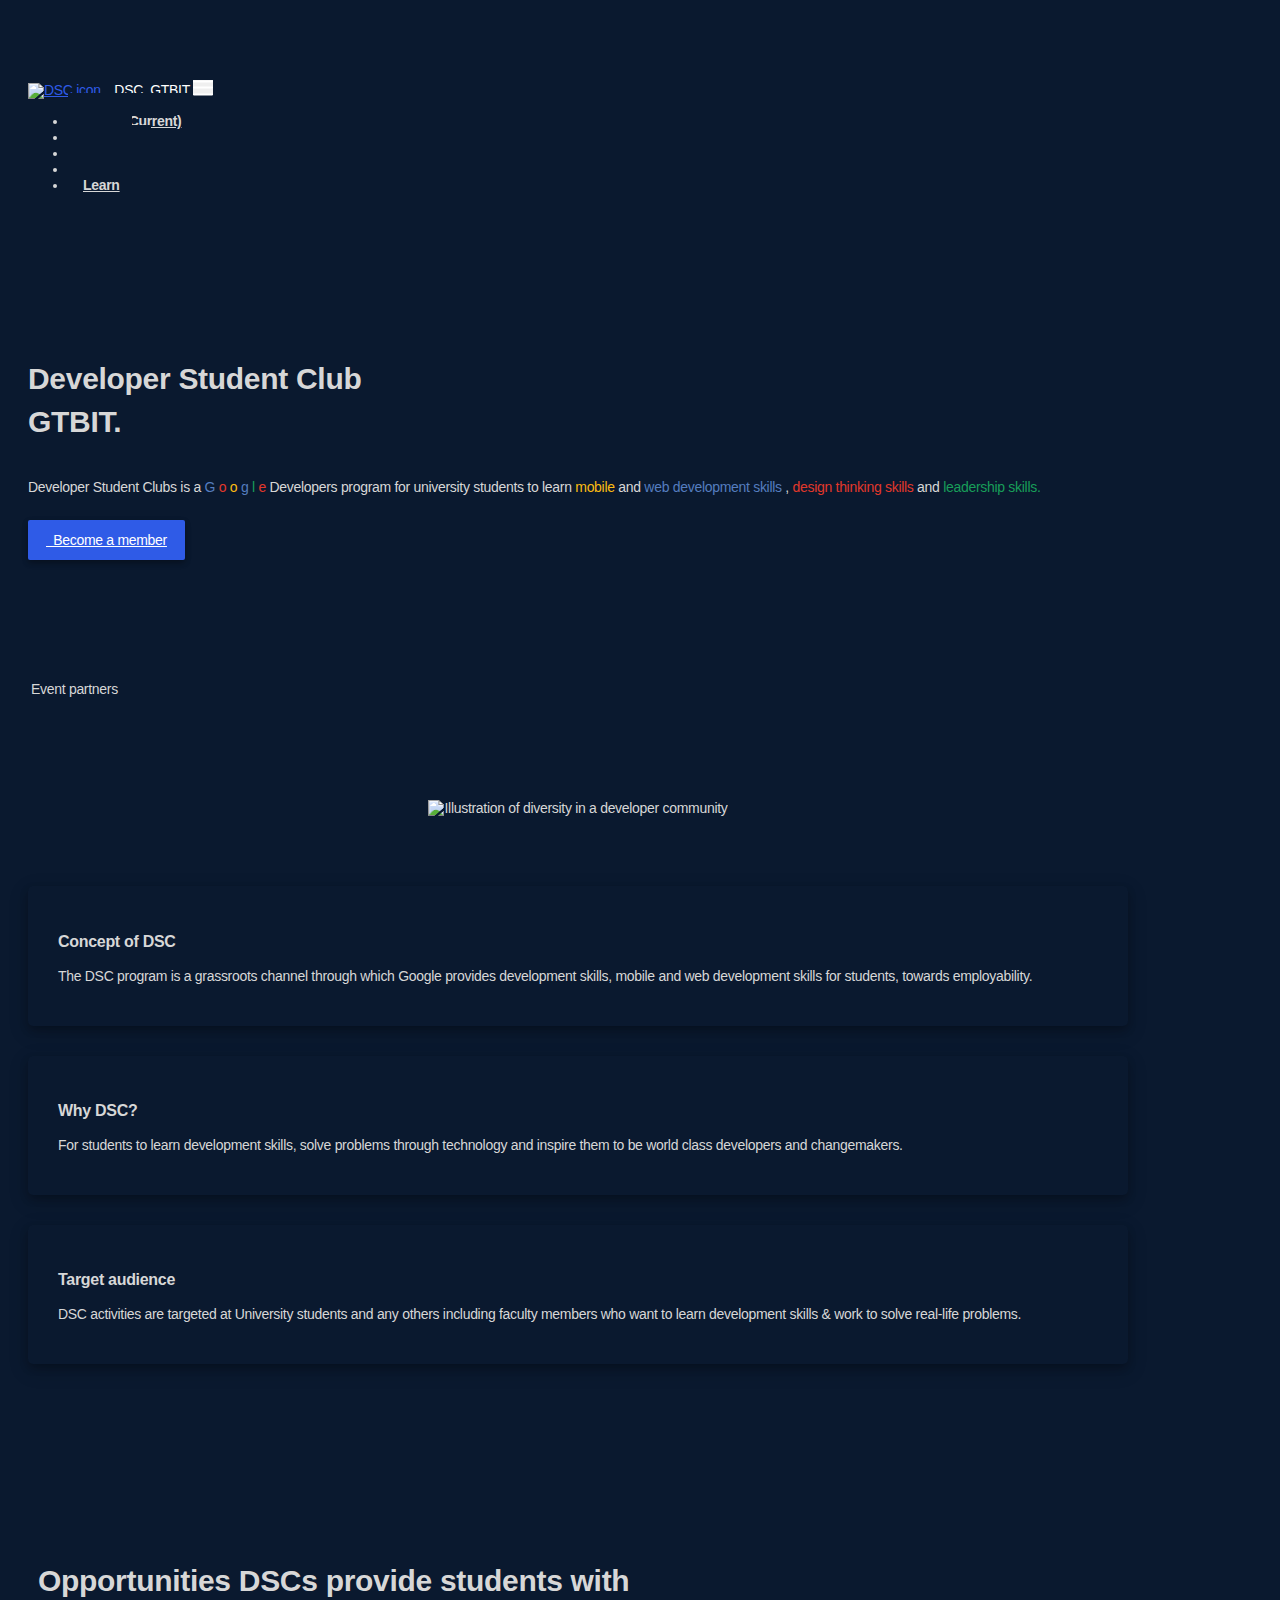
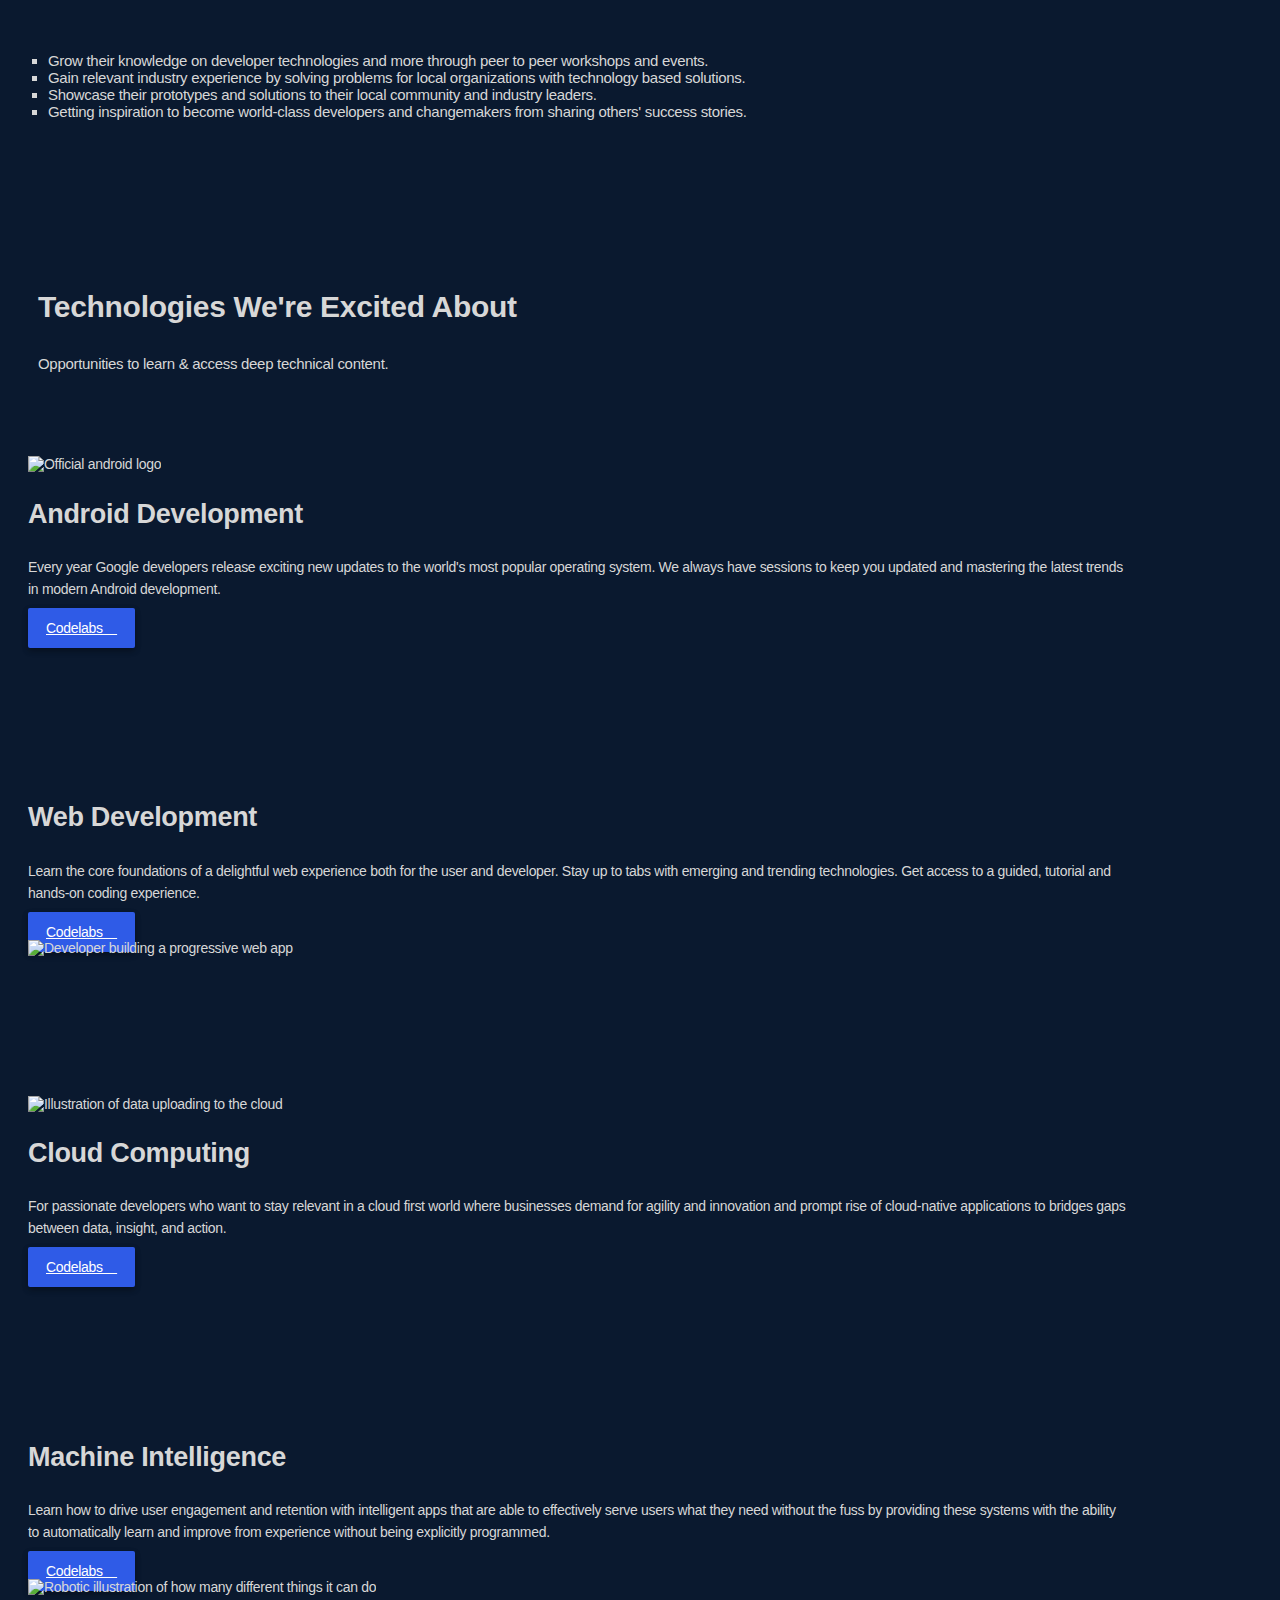
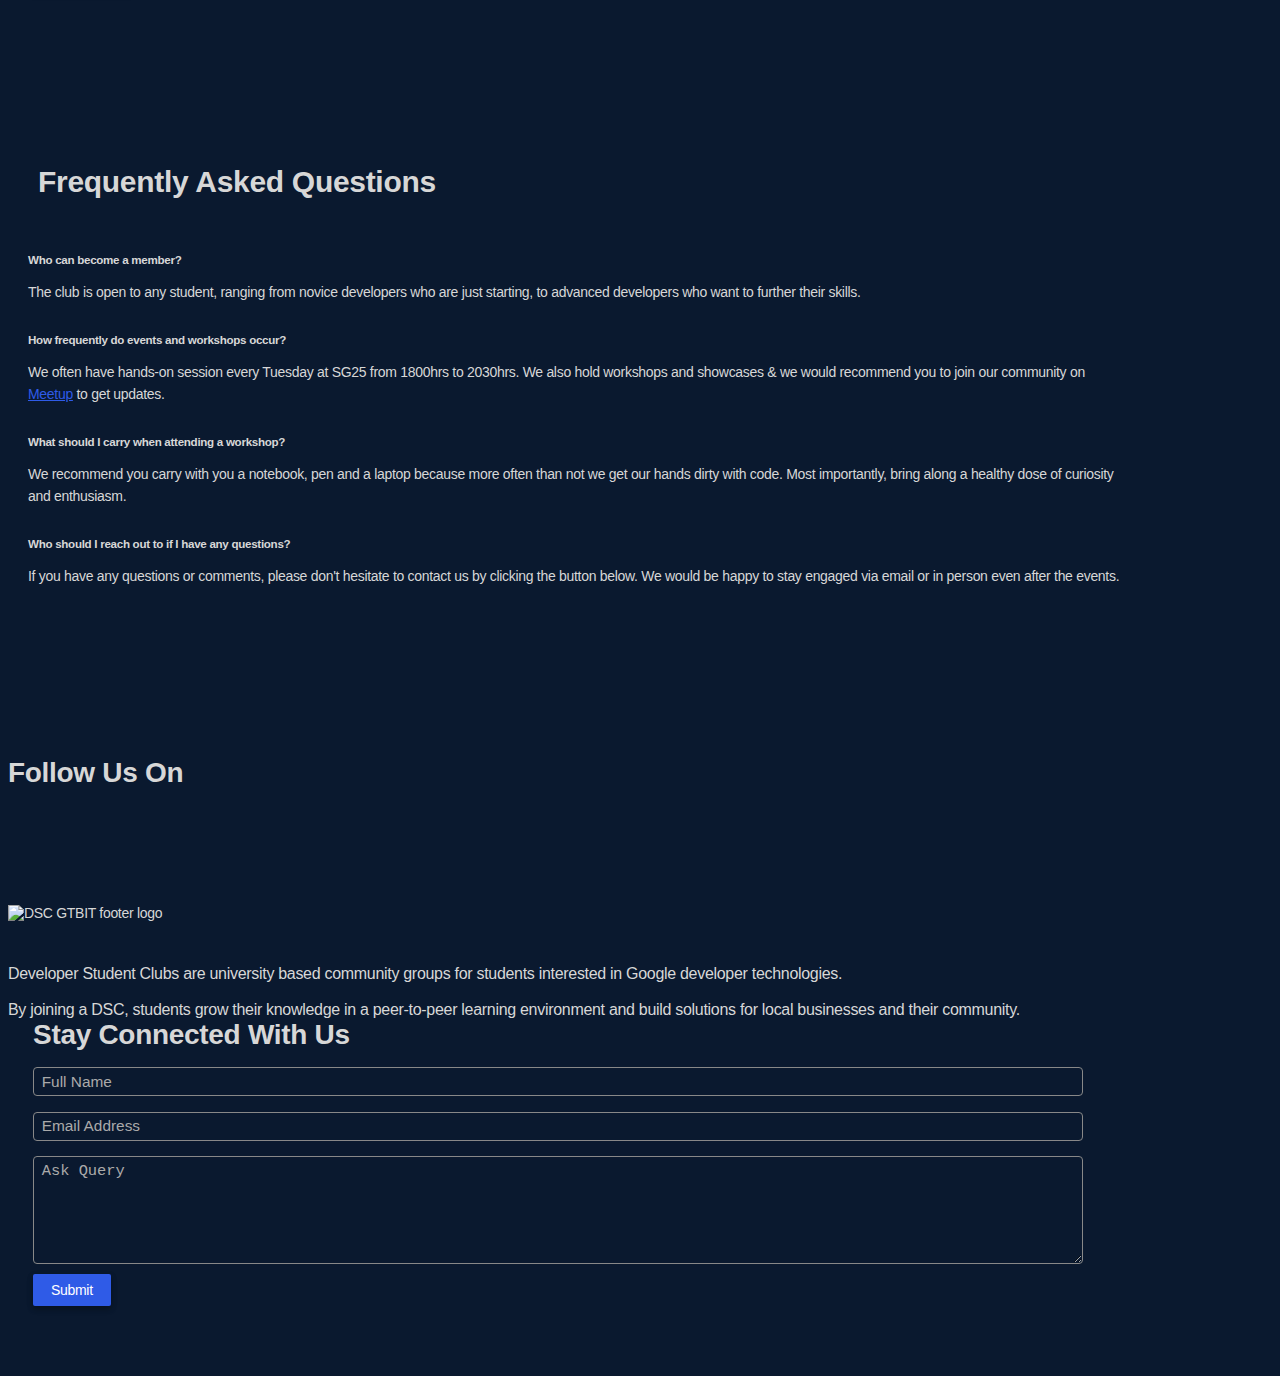
==== commit 0ad26109: "footer changed final changes" ====
--- a/public/index.html
+++ b/public/index.html
@@ -1,383 +1,504 @@
 <!DOCTYPE html>
 <html lang="en">
-
-<head>
-	<meta charset="UTF-8">
-	<meta http-equiv="X-UA-Compatible" content="ie=edge">
-	<title>DSC - GTBIT</title>
-	<meta name="viewport" content="width=device-width, initial-scale=1.0">
-	<meta name="author" content="DSC GTBIT" />
-	<meta name="description"
-		content="Developer Student Clubs (DSC) is a Google Developers program for university students to learn mobile and web development skills.">
-	<meta name="keywords"
-		content="dsc, gtbit, guru tegh bahadur institute of technology,google developers, delhi, new delhi, india, computer science" />
-	<meta name="theme-color" content="#0A192F" />
-	<meta http-equiv="X-UA-Compatible" content="IE=edge">
-	<link rel="manifest" href="manifest.json" />
-	<link rel="icon" href="images/favicon.png" type="image/png" />
-	<link rel="stylesheet" href="css/responsive.css">
-	<link rel="stylesheet" href="css/owl.carousel.min.css">
-	<link rel="stylesheet" href="css/bootstrap.min.css">
-	<link rel="dns-prefetch" href="https://docs.google.com">
-	<link href='https://fonts.googleapis.com/css?family=Google+Sans:400,500,700|Material+Icons' rel='stylesheet'
-		type='text/css'>
-	<link rel="stylesheet" href="https://use.fontawesome.com/releases/v5.2.0/css/all.css"
-		integrity="sha384-hWVjflwFxL6sNzntih27bfxkr27PmbbK/iSvJ+a4+0owXq79v+lsFkW54bOGbiDQ" crossorigin="anonymous">
-
-	<link rel="stylesheet" href="css/styles.css">
-	<link rel="stylesheet" href="css/responsive.css">
-	<link href="css/animate.css" rel="stylesheet">
-	<!--  preloader -->
-	<link rel="stylesheet" type="text/css" href="css/pace-theme.css">
-	<script src="js/wow.min.js"></script>
-	<script>
-		new WOW().init();
-	</script>
-
-	<!-- Google Analytics -->
-	<script>
-		(function (i, s, o, g, r, a, m) {
-			i['GoogleAnalyticsObject'] = r;
-			i[r] = i[r] || function () {
-				(i[r].q = i[r].q || []).push(arguments)
-			}, i[r].l = 1 * new Date();
-			a = s.createElement(o),
-				m = s.getElementsByTagName(o)[0];
-			a.async = 1;
-			a.src = g;
-			m.parentNode.insertBefore(a, m)
-		})(window, document, 'script', 'https://www.google-analytics.com/analytics.js', 'ga');
-		ga('create', 'UA-124904500-1', 'auto');
-		ga('send', 'pageview');
-	</script>
-	<!-- End Google Analytics -->
-
-</head>
-
-<body class="x-hidden has-sticky-header">
-
-	<nav class="navbar navbar-expand-lg fixed-top custom-menu custom-menu__light">
-		<div class="container">
-			<a class="navbar-brand" href="index.html">
-				<img data-src="images/favicon.png" style="height: 30px; width: 50px" alt="DSC icon">
-				<span class="position-absolute"
-					style="color: white; padding-left: 10px ;top:50%;transform: translateY(-50%);">DSC - GTBIT</span>
-			</a>
-			<button class="navbar-toggler" type="button" data-toggle="collapse" data-target="#navbarSupportedContent"
-				aria-controls="navbarSupportedContent" aria-expanded="false" aria-label="Toggle navigation">
-				<span class="menu-icon__circle">
-				</span>
-				<span class="menu-icon">
-					<span class="menu-icon__bar"></span>
-					<span class="menu-icon__bar"></span>
-					<span class="menu-icon__bar"></span>
-				</span>
-			</button>
-			<div class="collapse navbar-collapse" id="navbarSupportedContent">
-				<ul class="navbar-nav ml-lg-auto">
-					<li class="nav-item active">
-						<a class="nav-link" href="index.html">Home
-							<span class="sr-only">(current)</span>
-						</a>
-					</li>
-					<!-- <li class="nav-item"><a href="#technologies" class="nav-link">Technologies</a></li> -->
-					<li class="nav-item"><a href="Team/" class="nav-link">Team</a></li>
-					<li class="nav-item"><a class="nav-link" href="Projects/">Projects</a></li>
-					<li class="nav-item"><a href="Events/" class="nav-link">Events</a></li>
-					<li class="nav-item"><a class="nav-link" href="learn/">Learn</a></li>
-					<!-- <li class="nav-item">	
+  <head>
+    <meta charset="UTF-8" />
+    <meta http-equiv="X-UA-Compatible" content="ie=edge" />
+    <title>DSC | GTBIT</title>
+    <meta name="viewport" content="width=device-width, initial-scale=1.0" />
+    <meta name="author" content="DSC GTBIT" />
+    <meta
+      name="description"
+      content="Developer Student Clubs (DSC) is a Google Developers program for university students to learn mobile and web development skills."
+    />
+    <meta
+      name="keywords"
+      content="dsc, gtbit, guru tegh bahadur institute of technology,google developers, delhi, new delhi, india, computer science"
+    />
+    <script
+      src="https://cdnjs.cloudflare.com/ajax/libs/axios/0.20.0/axios.min.js"
+      integrity="sha512-quHCp3WbBNkwLfYUMd+KwBAgpVukJu5MncuQaWXgCrfgcxCJAq/fo+oqrRKOj+UKEmyMCG3tb8RB63W+EmrOBg=="
+      crossorigin="anonymous"
+    ></script>
+    <script src="https://unpkg.com/sweetalert/dist/sweetalert.min.js"></script>
+    <meta name="theme-color" content="#0A192F" />
+    <meta http-equiv="X-UA-Compatible" content="IE=edge" />
+    <link rel="manifest" href="manifest.json" />
+    <link rel="icon" href="images/favicon.png" type="image/png" />
+    <link rel="stylesheet" href="css/responsive.css" />
+    <link rel="stylesheet" href="css/owl.carousel.min.css" />
+    <link rel="stylesheet" href="css/bootstrap.min.css" />
+    <link rel="dns-prefetch" href="https://docs.google.com" />
+    <link
+      href="https://fonts.googleapis.com/css?family=Google+Sans:400,500,700|Material+Icons"
+      rel="stylesheet"
+      type="text/css"
+    />
+    <link
+      rel="stylesheet"
+      href="https://use.fontawesome.com/releases/v5.2.0/css/all.css"
+      integrity="sha384-hWVjflwFxL6sNzntih27bfxkr27PmbbK/iSvJ+a4+0owXq79v+lsFkW54bOGbiDQ"
+      crossorigin="anonymous"
+    />
+
+    <link rel="stylesheet" href="css/styles.css" />
+    <link rel="stylesheet" href="css/responsive.css" />
+    <link href="css/animate.css" rel="stylesheet" />
+    <!--  preloader -->
+    <link rel="stylesheet" type="text/css" href="css/pace-theme.css" />
+    <script src="js/wow.min.js"></script>
+    <script>
+      new WOW().init();
+    </script>
+
+    <!-- Google Analytics -->
+    <script>
+      (function (i, s, o, g, r, a, m) {
+        i["GoogleAnalyticsObject"] = r;
+        (i[r] =
+          i[r] ||
+          function () {
+            (i[r].q = i[r].q || []).push(arguments);
+          }),
+          (i[r].l = 1 * new Date());
+        (a = s.createElement(o)), (m = s.getElementsByTagName(o)[0]);
+        a.async = 1;
+        a.src = g;
+        m.parentNode.insertBefore(a, m);
+      })(
+        window,
+        document,
+        "script",
+        "https://www.google-analytics.com/analytics.js",
+        "ga"
+      );
+      ga("create", "UA-124904500-1", "auto");
+      ga("send", "pageview");
+    </script>
+    <!-- End Google Analytics -->
+  </head>
+
+  <body class="x-hidden has-sticky-header">
+    <nav
+      class="navbar navbar-expand-lg fixed-top custom-menu custom-menu__light"
+    >
+      <div class="container">
+        <a class="navbar-brand" href="index.html">
+          <img
+            data-src="images/favicon.png"
+            style="height: 30px; width: 50px"
+            alt="DSC icon"
+          />
+          <span
+            class="position-absolute"
+            style="
+              color: white;
+              padding-left: 10px;
+              top: 50%;
+              transform: translateY(-50%);
+            "
+            >DSC &nbsp;GTBIT</span
+          >
+        </a>
+        <button
+          class="navbar-toggler"
+          type="button"
+          data-toggle="collapse"
+          data-target="#navbarSupportedContent"
+          aria-controls="navbarSupportedContent"
+          aria-expanded="false"
+          aria-label="Toggle navigation"
+        >
+          <span class="menu-icon__circle"> </span>
+          <span class="menu-icon">
+            <span class="menu-icon__bar"></span>
+            <span class="menu-icon__bar"></span>
+            <span class="menu-icon__bar"></span>
+          </span>
+        </button>
+        <div class="collapse navbar-collapse" id="navbarSupportedContent">
+          <ul class="navbar-nav ml-lg-auto">
+            <li class="nav-item active">
+              <a class="nav-link" href="index.html"
+                >Home
+                <span class="sr-only">(current)</span>
+              </a>
+            </li>
+            <!-- <li class="nav-item"><a href="#technologies" class="nav-link">Technologies</a></li> -->
+            <li class="nav-item"><a href="Team/" class="nav-link">Team</a></li>
+            <li class="nav-item">
+              <a class="nav-link" href="Projects/">Projects</a>
+            </li>
+            <li class="nav-item">
+              <a href="Events/" class="nav-link">Events</a>
+            </li>
+            <li class="nav-item">
+              <a class="nav-link" href="learn/">Learn</a>
+            </li>
+            <!-- <li class="nav-item">	
                         <a class="nav-link" href="https://medium.com/search?q=DSCUniversityName" target="_blank" rel="noopener">Stories</a>	
                     </li> -->
-				</ul>
-				<!-- <div class="custom-menu__right">
+          </ul>
+          <!-- <div class="custom-menu__right">
                     <a href="http://meetu.ps/c/3q6jR/zjdKV/f" class="event-btn" rel="noreferrer" target="_blank">Next
                         Event</a>
                 </div> -->
-			</div>
-		</div>
-	</nav>
-
-	<header id="hero" class="hero">
-		<div class="container">
-			<div class="row align-items-center">
-				<div class="col-12 col-sm-6">
-					<div class="hero-content">
-						<div class="hero-title__group">
-							<div class="hero-title">
-								<h2 class="zuri">Developer Student Club<br> GTBIT.</h2>
-							</div>
-							<div class="Hero--Subtitle">
-								<p class="lead">Developer Student Clubs is a
-									<first-letter>G</first-letter>
-									<third-letter>o</third-letter>
-									<second-letter>o</second-letter>
-									<first-letter>g</first-letter>
-									<forth-letter>l</forth-letter>
-									<third-letter>e</third-letter>
-									Developers program for university students to learn
-									<second-letter> mobile</second-letter>
-									and
-									<first-letter>web development skills</first-letter>
-									,
-									<third-letter>design thinking skills</third-letter>
-									and
-									<forth-letter>leadership skills.</forth-letter>
-								</p>
-							</div>
-						</div>
-						<a class="hero-button" href="http://meetu.ps/c/3q6jR/zjdKV/f" rel="noopener" target="_blank"><i
-								class="fab fa-meetup"></i> &nbsp; Become a member</a>
-						<div class="sponsor">
-							<table>
-								<tr>
-									<td colspan="3">Event partners</td>
-								</tr>
-								<tr>
-									<td style="padding-right: 15px"><img alt="" height="20"
-											src="https://cdn.svgporn.com/logos/google.svg" />
-									</td>
-									<td style="padding-right: 15px"><img alt="" height="20"
-											src="https://cdn.svgporn.com/logos/microsoft.svg" />
-									</td>
-									<td style="padding-right: 15px"><img alt="" height="20"
-											src="https://cdn.svgporn.com/logos/algolia.svg">
-									</td>
-								</tr>
-							</table>
-						</div>
-					</div>
-
-				</div>
-				<div class="col-12 col-sm-5 ml-pic">
-					<div class="hero-figure wow fadeInLeft">
-						<img data-src="images/assets/diversity.png" class="img-fluid w-100"
-							alt="Illustration of diversity in a developer community">
-					</div>
-				</div>
-			</div>
-		</div>
-	</header>
-
-
-	<section id="overview" class="section-spacer">
-		<div class="container">
-
-			<div class="row">
-				<div class="col-md-4 col-12">
-					<div class="feature-card wow fadeInUp">
-						<div class="feature-card__body">
-							<i class="fas fa-rocket ghost-blue"></i>
-							<h4 class="feature-title">Concept of DSC</h4>
-							<p>The DSC program is a grassroots channel through which Google provides development
-								skills,
-								mobile and web development skills for students, towards employability.
-							</p>
-						</div>
-					</div>
-				</div>
-				<div class="col-md-4 col-12">
-					<div class="feature-card wow fadeInUp">
-						<div class="feature-card__body">
-							<i class="fas fa-lightbulb ghost-green"></i>
-							<h4 class="feature-title">Why DSC?</h4>
-							<p>For students to learn development skills, solve problems through technology
-								and inspire them to be world class developers and changemakers.
-							</p>
-						</div>
-					</div>
-				</div>
-				<div class="col-md-4 col-12">
-					<div class="feature-card m-0 wow fadeInUp">
-						<div class="feature-card__body">
-							<i class="fas fa-users ghost-red"></i>
-							<h4 class="feature-title">Target audience</h4>
-							<p>DSC activities are targeted at University students and any others
-								including faculty members who want to learn development skills &amp; work to solve
-								real-life
-								problems.</p>
-						</div>
-					</div>
-				</div>
-			</div>
-		</div>
-	</section>
-
-	<section id="opportunities" class="section-spacer section-opp">
-		<div class="container">
-			<header class="section-header text-center">
-				<h2 class="section-title-custom wow fadeInUp">Opportunities DSCs provide students with</h2>
-			</header>
-			<div class="row">
-				<div class="col-sm-6">
-					<div class="">
-						<div class="card-body wow fadeInUp">
-							<ul>
-								<li>Grow their knowledge on developer technologies and more through peer to peer
-									workshops
-									and
-									events.
-								</li>
-							</ul>
-						</div>
-					</div>
-				</div>
-				<div class="col-sm-6">
-					<div class="">
-						<div class="card-body wow fadeInUp">
-							<ul>
-								<li>Gain relevant industry experience by solving problems for local organizations with
-									technology based solutions.
-								</li>
-							</ul>
-						</div>
-					</div>
-				</div>
-			</div>
-			<div class="row">
-				<div class="col-sm-6">
-					<div class="">
-						<div class="card-body wow fadeInUp">
-							<ul>
-								<li>Showcase their prototypes and solutions to their local community and industry
-									leaders.
-								</li>
-							</ul>
-						</div>
-					</div>
-				</div>
-
-				<div class="col-sm-6">
-					<div class="">
-						<div class="card-body wow fadeInUp">
-							<ul>
-								<li>Getting inspiration to become world-class developers and changemakers from
-									sharing others' success stories.
-								</li>
-							</ul>
-						</div>
-					</div>
-				</div>
-
-			</div>
-		</div>
-	</section>
-
-
-	<section id="technologies" class="section-spacer">
-		<div class="container">
-			<header class="section-header text-center">
-				<h2 class="section-title wow fadeInUp">Technologies we're excited about</h2>
-				<p class="section-subtitle">Opportunities to learn & access deep technical content.</p>
-				<br>
-			</header>
-			<div class="row align-items-center">
-				<div class="col-sm-6">
-					<div class="feature-list-image">
-						<img data-src="images/assets/technologies/android.png" class="img-fluid"
-							alt="Official android logo" width="300" height="50%">
-					</div>
-				</div>
-				<div class="col-sm-5 ml-auto wow fadeInUp">
-					<div class="feature-list-wrapper">
-						<div class="content-header">
-							<h2 class="content-title">Android Development</h2>
-							<p>Every year Google developers release exciting new updates to the world's most popular
-								operating system.
-								We always have sessions to keep you updated and mastering the latest trends in modern
-								Android development.</p>
-						</div>
-						<a href="https://codelabs.developers.google.com/?cat=Android" class="hero-button"
-							target="_blank" rel="noreferrer">Codelabs &nbsp; &nbsp;<i
-								class="fas fa-external-link-alt"></i></a>
-					</div>
-				</div>
-			</div>
-		</div>
-	</section>
-	<section class="section-spacer">
-		<div class="container">
-			<div class="row flex-column-reverse flex-sm-row align-items-cengit ter">
-				<div class="col-sm-5 mr-auto wow fadeInUp">
-					<div class="feature-list-wrapper">
-						<div class="content-header">
-							<h2 class="content-title">Web Development</h2>
-							<p>Learn the core foundations of a delightful web experience both for the user and
-								developer.
-								Stay up to tabs
-								with emerging and trending technologies. Get access to a guided, tutorial and hands-on
-								coding experience.
-							</p>
-						</div>
-						<a href="https://codelabs.developers.google.com/?cat=Web" class="hero-button" target="_blank"
-							rel="noreferrer">Codelabs &nbsp; &nbsp;<i class="fas fa-external-link-alt"></i></a>
-					</div>
-				</div>
-				<div class="col-sm-6">
-					<div class="feature-list-image">
-						<img data-src="images/assets/technologies/web.png"
-							alt="Developer building a progressive web app" class="img-fluid" height="60%" width="90%">
-					</div>
-				</div>
-			</div>
-		</div>
-	</section>
-	<section id="hip" class="section-spacer">
-		<div class="container">
-			<div class="row align-items-center">
-				<div class="col-sm-6">
-					<div class="feature-list-image">
-						<img data-src="images/assets/technologies/cloud.png" class="img-fluid"
-							alt="Illustration of data uploading to the cloud" width="90%">
-					</div>
-				</div>
-				<div class="col-sm-5 ml-auto wow fadeInUp">
-					<div class="feature-list-wrapper">
-						<div class="content-header">
-							<h2 class="content-title">Cloud Computing</h2>
-							<p>For passionate developers who want to stay relevant in a cloud first world where
-								businesses
-								demand for agility and
-								innovation and prompt rise of cloud-native applications to
-								bridges gaps between data, insight, and action.</p>
-						</div>
-						<a href="https://codelabs.developers.google.com/?cat=Cloud" class="hero-button" target="_blank"
-							rel="noreferrer">Codelabs &nbsp; &nbsp;<i class="fas fa-external-link-alt"></i></a>
-					</div>
-				</div>
-			</div>
-		</div>
-	</section>
-
-	<section class="section-spacer">
-		<div class="container">
-			<div class="row flex-column-reverse flex-sm-row align-items-cengit ter">
-				<div class="col-sm-5 mr-auto wow fadeInUp">
-					<div class="feature-list-wrapper">
-						<div class="content-header">
-							<h2 class="content-title">Machine Intelligence</h2>
-							<p>Learn how to drive user engagement and retention with intelligent apps that are able to
-								effectively serve users what they need without the fuss by providing these systems with
-								the
-								ability to
-								automatically learn and improve from experience without being explicitly programmed.
-							</p>
-						</div>
-						<a href="https://codelabs.developers.google.com/?cat=TensorFlow" class="hero-button"
-							target="_blank" rel="noreferrer">Codelabs &nbsp; &nbsp;<i
-								class="fas fa-external-link-alt"></i></a>
-					</div>
-				</div>
-				<div class="col-sm-6">
-					<div class="feature-list-image">
-						<img data-src="images/assets/technologies/mi.png" class="img-fluid"
-							alt="Robotic illustration of how many different things it can do" height="60%" width="90%">
-					</div>
-				</div>
-			</div>
-		</div>
-	</section>
-
-	<!-- <section class="section-spacer african2 vanish">
+        </div>
+      </div>
+    </nav>
+
+    <header id="hero" class="hero">
+      <div class="container">
+        <div class="row align-items-center">
+          <div class="col-12 col-sm-6">
+            <div class="hero-content">
+              <div class="hero-title__group">
+                <div class="hero-title">
+                  <h2 class="zuri">
+                    Developer Student Club<br />
+                    GTBIT.
+                  </h2>
+                </div>
+                <div class="Hero--Subtitle">
+                  <p class="lead">
+                    Developer Student Clubs is a
+                    <first-letter>G</first-letter>
+                    <third-letter>o</third-letter>
+                    <second-letter>o</second-letter>
+                    <first-letter>g</first-letter>
+                    <forth-letter>l</forth-letter>
+                    <third-letter>e</third-letter>
+                    Developers program for university students to learn
+                    <second-letter> mobile</second-letter>
+                    and
+                    <first-letter>web development skills</first-letter>
+                    ,
+                    <third-letter>design thinking skills</third-letter>
+                    and
+                    <forth-letter>leadership skills.</forth-letter>
+                  </p>
+                </div>
+              </div>
+              <a
+                class="hero-button"
+                href="https://dsc.community.dev/guru-tegh-bahadur-institute-of-technology/"
+                rel="noopener"
+                target="_blank"
+                ><i class="fab fa-google"></i> &nbsp; Become a member</a
+              >
+              <div class="sponsor">
+                <table>
+                  <tr>
+                    <td colspan="3">Event partners</td>
+                  </tr>
+                  <tr>
+                    <td style="padding-right: 15px">
+                      <img
+                        alt=""
+                        height="20"
+                        src="https://cdn.svgporn.com/logos/google.svg"
+                      />
+                    </td>
+                    <td style="padding-right: 15px">
+                      <img
+                        alt=""
+                        height="20"
+                        src="https://cdn.svgporn.com/logos/microsoft.svg"
+                      />
+                    </td>
+                    <td style="padding-right: 15px">
+                      <img
+                        alt=""
+                        height="20"
+                        src="https://cdn.svgporn.com/logos/algolia.svg"
+                      />
+                    </td>
+                  </tr>
+                </table>
+              </div>
+            </div>
+          </div>
+          <div class="col-12 col-sm-5 ml-pic">
+            <div class="hero-figure wow fadeInLeft">
+              <img
+                data-src="images/assets/diversity.png"
+                class="img-fluid w-100"
+                alt="Illustration of diversity in a developer community"
+              />
+            </div>
+          </div>
+        </div>
+      </div>
+    </header>
+
+    <section id="overview" class="section-spacer">
+      <div class="container">
+        <div class="row">
+          <div class="col-md-4 col-12">
+            <div class="feature-card wow fadeInUp">
+              <div class="feature-card__body">
+                <i class="fas fa-rocket ghost-blue"></i>
+                <h4 class="feature-title">Concept of DSC</h4>
+                <p>
+                  The DSC program is a grassroots channel through which Google
+                  provides development skills, mobile and web development skills
+                  for students, towards employability.
+                </p>
+              </div>
+            </div>
+          </div>
+          <div class="col-md-4 col-12">
+            <div class="feature-card wow fadeInUp">
+              <div class="feature-card__body">
+                <i class="fas fa-lightbulb ghost-green"></i>
+                <h4 class="feature-title">Why DSC?</h4>
+                <p>
+                  For students to learn development skills, solve problems
+                  through technology and inspire them to be world class
+                  developers and changemakers.
+                </p>
+              </div>
+            </div>
+          </div>
+          <div class="col-md-4 col-12">
+            <div class="feature-card m-0 wow fadeInUp">
+              <div class="feature-card__body">
+                <i class="fas fa-users ghost-red"></i>
+                <h4 class="feature-title">Target audience</h4>
+                <p>
+                  DSC activities are targeted at University students and any
+                  others including faculty members who want to learn development
+                  skills &amp; work to solve real-life problems.
+                </p>
+              </div>
+            </div>
+          </div>
+        </div>
+      </div>
+    </section>
+
+    <section id="opportunities" class="section-spacer section-opp">
+      <div class="container">
+        <header class="section-header text-center">
+          <h2 class="section-title-custom wow fadeInUp">
+            Opportunities DSCs provide students with
+          </h2>
+        </header>
+        <div class="row">
+          <div class="col-sm-6">
+            <div class="">
+              <div class="card-body wow fadeInUp">
+                <ul>
+                  <li>
+                    Grow their knowledge on developer technologies and more
+                    through peer to peer workshops and events.
+                  </li>
+                </ul>
+              </div>
+            </div>
+          </div>
+          <div class="col-sm-6">
+            <div class="">
+              <div class="card-body wow fadeInUp">
+                <ul>
+                  <li>
+                    Gain relevant industry experience by solving problems for
+                    local organizations with technology based solutions.
+                  </li>
+                </ul>
+              </div>
+            </div>
+          </div>
+        </div>
+        <div class="row">
+          <div class="col-sm-6">
+            <div class="">
+              <div class="card-body wow fadeInUp">
+                <ul>
+                  <li>
+                    Showcase their prototypes and solutions to their local
+                    community and industry leaders.
+                  </li>
+                </ul>
+              </div>
+            </div>
+          </div>
+
+          <div class="col-sm-6">
+            <div class="">
+              <div class="card-body wow fadeInUp">
+                <ul>
+                  <li>
+                    Getting inspiration to become world-class developers and
+                    changemakers from sharing others' success stories.
+                  </li>
+                </ul>
+              </div>
+            </div>
+          </div>
+        </div>
+      </div>
+    </section>
+
+    <section id="technologies" class="section-spacer">
+      <div class="container">
+        <header class="section-header text-center">
+          <h2 class="section-title wow fadeInUp">
+            Technologies we're excited about
+          </h2>
+          <p class="section-subtitle">
+            Opportunities to learn & access deep technical content.
+          </p>
+          <br />
+        </header>
+        <div class="row align-items-center">
+          <div class="col-sm-6">
+            <div class="feature-list-image">
+              <img
+                data-src="images/assets/technologies/android.png"
+                class="img-fluid"
+                alt="Official android logo"
+                width="300"
+                height="50%"
+              />
+            </div>
+          </div>
+          <div class="col-sm-5 ml-auto wow fadeInUp">
+            <div class="feature-list-wrapper">
+              <div class="content-header">
+                <h2 class="content-title">Android Development</h2>
+                <p>
+                  Every year Google developers release exciting new updates to
+                  the world's most popular operating system. We always have
+                  sessions to keep you updated and mastering the latest trends
+                  in modern Android development.
+                </p>
+              </div>
+              <a
+                href="https://codelabs.developers.google.com/?cat=Android"
+                class="hero-button"
+                target="_blank"
+                rel="noreferrer"
+                >Codelabs &nbsp; &nbsp;<i class="fas fa-external-link-alt"></i
+              ></a>
+            </div>
+          </div>
+        </div>
+      </div>
+    </section>
+    <section class="section-spacer">
+      <div class="container">
+        <div class="row flex-column-reverse flex-sm-row align-items-cengit ter">
+          <div class="col-sm-5 mr-auto wow fadeInUp">
+            <div class="feature-list-wrapper">
+              <div class="content-header">
+                <h2 class="content-title">Web Development</h2>
+                <p>
+                  Learn the core foundations of a delightful web experience both
+                  for the user and developer. Stay up to tabs with emerging and
+                  trending technologies. Get access to a guided, tutorial and
+                  hands-on coding experience.
+                </p>
+              </div>
+              <a
+                href="https://codelabs.developers.google.com/?cat=Web"
+                class="hero-button"
+                target="_blank"
+                rel="noreferrer"
+                >Codelabs &nbsp; &nbsp;<i class="fas fa-external-link-alt"></i
+              ></a>
+            </div>
+          </div>
+          <div class="col-sm-6">
+            <div class="feature-list-image">
+              <img
+                data-src="images/assets/technologies/web.png"
+                alt="Developer building a progressive web app"
+                class="img-fluid"
+                height="60%"
+                width="90%"
+              />
+            </div>
+          </div>
+        </div>
+      </div>
+    </section>
+    <section id="hip" class="section-spacer">
+      <div class="container">
+        <div class="row align-items-center">
+          <div class="col-sm-6">
+            <div class="feature-list-image">
+              <img
+                data-src="images/assets/technologies/cloud.png"
+                class="img-fluid"
+                alt="Illustration of data uploading to the cloud"
+                width="90%"
+              />
+            </div>
+          </div>
+          <div class="col-sm-5 ml-auto wow fadeInUp">
+            <div class="feature-list-wrapper">
+              <div class="content-header">
+                <h2 class="content-title">Cloud Computing</h2>
+                <p>
+                  For passionate developers who want to stay relevant in a cloud
+                  first world where businesses demand for agility and innovation
+                  and prompt rise of cloud-native applications to bridges gaps
+                  between data, insight, and action.
+                </p>
+              </div>
+              <a
+                href="https://codelabs.developers.google.com/?cat=Cloud"
+                class="hero-button"
+                target="_blank"
+                rel="noreferrer"
+                >Codelabs &nbsp; &nbsp;<i class="fas fa-external-link-alt"></i
+              ></a>
+            </div>
+          </div>
+        </div>
+      </div>
+    </section>
+
+    <section class="section-spacer">
+      <div class="container">
+        <div class="row flex-column-reverse flex-sm-row align-items-cengit ter">
+          <div class="col-sm-5 mr-auto wow fadeInUp">
+            <div class="feature-list-wrapper">
+              <div class="content-header">
+                <h2 class="content-title">Machine Intelligence</h2>
+                <p>
+                  Learn how to drive user engagement and retention with
+                  intelligent apps that are able to effectively serve users what
+                  they need without the fuss by providing these systems with the
+                  ability to automatically learn and improve from experience
+                  without being explicitly programmed.
+                </p>
+              </div>
+              <a
+                href="https://codelabs.developers.google.com/?cat=TensorFlow"
+                class="hero-button"
+                target="_blank"
+                rel="noreferrer"
+                >Codelabs &nbsp; &nbsp;<i class="fas fa-external-link-alt"></i
+              ></a>
+            </div>
+          </div>
+          <div class="col-sm-6">
+            <div class="feature-list-image">
+              <img
+                data-src="images/assets/technologies/mi.png"
+                class="img-fluid"
+                alt="Robotic illustration of how many different things it can do"
+                height="60%"
+                width="90%"
+              />
+            </div>
+          </div>
+        </div>
+      </div>
+    </section>
+
+    <!-- <section class="section-spacer african2 vanish">
         <div class="container">
 
         </div>
@@ -388,151 +509,176 @@
 
         </div>
     </section> -->
-	<section id="faqs" class="section-spacer section-faq">
-		<div class="container">
-			<header class="section-header text-center">
-				<h2 class="section-title wow fadeInUp">Frequently Asked Questions</h2>
-			</header>
-			<div class="row">
-				<div class="col-sm-6 wow fadeInUp">
-					<div class="card">
-						<div class="card-body">
-							<h5 class="card-title">Who can become a member?</h5>
-							<p>The club is open to any student, ranging from novice developers who are just starting,
-								to advanced developers who want to further their skills.</p>
-						</div>
-					</div>
-				</div>
-				<div class="col-sm-6 wow fadeInUp">
-					<div class="card">
-						<div class="card-body">
-							<h5 class="card-title">How frequently do events and workshops occur?</h5>
-							<p>We often have hands-on session every Tuesday at SG25 from 1800hrs to 2030hrs. We also
-								hold
-								workshops and showcases & we would recommend you to join our community on <a
-									href="https://www.meetup.com/GDG-Kisii/">Meetup</a>
-								to get updates.</p>
-						</div>
-					</div>
-				</div>
+    <section id="faqs" class="section-spacer section-faq">
+      <div class="container">
+        <header class="section-header text-center">
+          <h2 class="section-title wow fadeInUp">Frequently Asked Questions</h2>
+        </header>
+        <div class="row">
+          <div class="col-sm-6 wow fadeInUp">
+            <div class="card" style="background-color: transparent">
+              <div class="card-body">
+                <h5 class="card-title">Who can become a member?</h5>
+                <p>
+                  The club is open to any student, ranging from novice
+                  developers who are just starting, to advanced developers who
+                  want to further their skills.
+                </p>
+              </div>
+            </div>
+          </div>
+          <div class="col-sm-6 wow fadeInUp">
+            <div class="card" style="background-color: transparent">
+              <div class="card-body">
+                <h5 class="card-title">
+                  How frequently do events and workshops occur?
+                </h5>
+                <p>
+                  We often have hands-on session every Tuesday at SG25 from
+                  1800hrs to 2030hrs. We also hold workshops and showcases & we
+                  would recommend you to join our community on
+                  <a href="https://www.meetup.com/GDGNewDelhi" target="_blank"
+                    >Meetup</a
+                  >
+                  to get updates.
+                </p>
+              </div>
+            </div>
+          </div>
+        </div>
+        <div class="row">
+          <div class="col-sm-6 wow fadeInUp">
+            <div class="card" style="background-color: transparent">
+              <div class="card-body">
+                <h5 class="card-title">
+                  What should I carry when attending a workshop?
+                </h5>
+                <p>
+                  We recommend you carry with you a notebook, pen and a laptop
+                  because more often than not we get our hands dirty with code.
+                  Most importantly, bring along a healthy dose of curiosity and
+                  enthusiasm.
+                </p>
+              </div>
+            </div>
+          </div>
+          <div class="col-sm-6 wow fadeInUp">
+            <div class="card" style="background-color: transparent">
+              <div class="card-body">
+                <h5 class="card-title">
+                  Who should I reach out to if I have any questions?
+                </h5>
+                <p>
+                  If you have any questions or comments, please don't hesitate
+                  to contact us by clicking the button below. We would be happy
+                  to stay engaged via email or in person even after the events.
+                </p>
+              </div>
+            </div>
+          </div>
+        </div>
+      </div>
+    </section>
+
+    <footer class="section-spacer container">
+      <div class="row">
+        <div class="col-12 mb-100 mt-2">
+          <div class="follow text-center">Follow Us On</div>
+          <div>
+            <ul class="social-list__inline md10 text-center">
+				<li><a href="https://twitter.com/dscgtbit" target="_blank" rel="noopener"><i class="icon-footer fab fa-twitter"></i></a></li>
+				<li><a href="https://github.com/dsc-gtbit" target="_blank" rel="noopener"><i class="icon-footer fab fa-github"></i></a></li>
+				<li><a href="https://www.facebook.com/dscgtbit" target="_blank" rel="noopener"><i class="icon-footer fab fa-facebook"></i></a></li>
+				<li><a href="https://www.instagram.com/dsc_gtbit/" target="_blank" rel="noopener"><i class="icon-footer fab fa-instagram"></i></a></li>
+              	<li><a href="https://join.slack.com/t/dscgtbit/shared_invite/zt-h0mxvn91-ok6_FfNAYZgyOLyrXj6tJw" target="_blank" rel="noopener"><i class="icon-footer fab fa-slack"></i></a></li>
+              	<li><a href="http://youtube.com/c/DSCGTBIT" target="_blank" rel="noopener"><i class="icon-footer fab fa-youtube"></i></a></li>
+              	<li><a href="https://medium.com/@dsc.gtbit" target="_blank" rel="noopener"><i class="icon-footer fab fa-medium"></i></a></li>
+              	<li><a href="https://discord.gg/K3HGaVv" target="_blank" rel="noopener"><i class="icon-footer fab fa-discord"></i></a></li>
+            </ul>
+          </div>
+        </div>
+        <div class="pt-2 pb-5 px-5 mb-5 mb-md-2 col-md-6">
+			<img src="images/favicon.png" class="footer-img" alt="DSC GTBIT footer logo" style="height: 30px"/>
+			<div class="footer-info">
+					Developer Student Clubs are university based community groups for
+					students interested in Google developer technologies.
+					<br /><br />By joining a DSC, students grow their knowledge in a
+					peer-to-peer learning environment and build solutions for local
+					businesses and their community.
 			</div>
-			<div class="row">
-				<div class="col-sm-6 wow fadeInUp">
-					<div class="card">
-						<div class="card-body">
-							<h5 class="card-title">What should I carry when attending a workshop?</h5>
-							<p>We recommend you carry with you a notebook, pen and a laptop because more often than not
-								we
-								get our hands dirty with code. Most importantly, bring along a healthy dose of
-								curiosity
-								and enthusiasm.</p>
-						</div>
-					</div>
-				</div>
-				<div class="col-sm-6 wow fadeInUp">
-					<div class="card">
-						<div class="card-body">
-							<h5 class="card-title">Who should I reach out to if I have any questions?</h5>
-							<p>If you have any questions or comments, please don't hesitate to contact us by clicking
-								the
-								button below. We would be happy to stay engaged via email or in person even after the
-								events.</p>
-						</div>
-					</div>
-				</div>
-			</div>
-
-		</div>
-	</section>
-
-	<footer class="section-spacer container">
-		<div class="row">
-			<div class="col-12 mb-100 mt-2">
-				<div class="follow text-center">Follow Us On</div>
-				<div>
-					<ul class="social-list__inline md10 text-center">
-						<li>
-							<a href="https://twitter.com/DSCKisiiUni" target="_blank" rel="noopener">
-								<i class="icon-footer fab fa-twitter"></i>
-							</a>
-						</li>
-						<li>
-							<a href="https://github.com/dsc-gtbit" target="_blank" rel="noopener">
-								<i class="icon-footer fab fa-github"></i>
-							</a>
-						</li>
-						<li>
-							<a href="https://www.facebook.com/dscgtbit" target="_blank" rel="noopener">
-								<i class="icon-footer fab fa-facebook"></i>
-							</a>
-						</li>
-						<li>
-							<a href="https://www.instagram.com/dsc_gtbit/" target="_blank" rel="noopener">
-								<i class="icon-footer fab fa-instagram"></i>
-							</a>
-						</li>
-						<li>
-							<a href="https://join.slack.com/t/dscgtbit/shared_invite/zt-h0mxvn91-ok6_FfNAYZgyOLyrXj6tJw"
-								target="_blank" rel="noopener">
-								<i class="icon-footer fab fa-slack"></i>
-							</a>
-						</li>
-						<li>
-							<a href="http://youtube.com/c/DSCGTBIT" target="_blank" rel="noopener">
-								<i class="icon-footer fab fa-youtube"></i>
-							</a>
-						</li>
-						<li>
-							<a href="https://medium.com/@dsc.gtbit" target="_blank" rel="noopener">
-								<i class="icon-footer fab fa-medium"></i>
-							</a>
-						</li>
-					</ul>
-				</div>
-			</div>
-
-			<div class="pt-2 pb-5 px-5 mb-5 mb-md-2 col-md-6 ">
-				<img data-src="images/favicon.png" class="footer-img " alt="DSC GTBIT footer logo" style="height: 30px">
-				<div class="footer-info ">
-					Developer Student Clubs are university based community groups for students interested in Google
-					developer technologies.
-					<br><br>By joining a DSC, students grow their knowledge in a peer-to-peer learning environment and
-					build solutions for local businesses and their community.
-				</div>
-			</div>
-			<div class="query_form col-md-6">
-				<div class="follow text-center">Stay Connected With Us</div>
-				<form method="POST">
-					<input type="text" name="name" placeholder="Full Name" /><Br>
-					<input type="email" name="email" placeholder="Email Address" /><br>
-					<textarea name="message" placeholder="Ask Query"></textarea>
-					<input type="submit" value="Submit" />
-				</form>
-			</div>
-		</div>
-
-	</footer>
-	<a href="#" id="scroll" style="display: none;"><i class="fas fa-angle-up"></i></a>
-	<script>
-		function imageIntersectionObserverCallback(imageEntries, observer) {
-			imageEntries.forEach(imgEntry => {
-				if (imgEntry.isIntersecting) {
-					imgEntry.target.setAttribute('src', imgEntry.target.dataset.src);
-					observer.unobserve(imgEntry.target);
-				}
+        </div>
+        <div class="query_form col-md-6">
+			<div class="follow text-center">Stay Connected With Us</div>
+			<br />
+			<input type="text" id="form-name" name="name" placeholder="Full Name" /><br />
+			<input type="email" id="form-email" name="email" placeholder="Email Address" /><br />
+			<textarea name="message" id="form-textarea" placeholder="Ask Query"></textarea>
+			<span id="mail-btn" class="hero-button" style="padding: 8px 18px">Submit</span>
+        </div>
+        <script>
+          	document.getElementById("mail-btn").addEventListener("click", () => {
+            axios({
+              url: "https://portfolio-os-server.herokuapp.com/dsc-mail",
+              method: "POST",
+              data: {
+                name: document.getElementById("form-name").value,
+                email: document.getElementById("form-email").value,
+                query: document.getElementById("form-textarea").value,
+              },
+            })
+			.then(() => {
+			swal(
+				"Success",
+				"Your Query has been send successfully",
+				"success"
+			).then(() => {
+					document.getElementById("form-name").value = "";
+					document.getElementById("form-email").value = "";
+					document.getElementById("form-textarea").value = "";
+				});
 			})
-		}
-
-		const imageObserver = new IntersectionObserver(imageIntersectionObserverCallback, {
-			rootMargin: '30px 0px'
-		});
-		imageObserver.POLL_INTERVAL = 200;
-		imageObserver.USE_MUTATION_OBSERVER = false;
-		document.querySelectorAll('img[data-src]').forEach(img => {
-			imageObserver.observe(img);
-		})
-	</script>
-	<script>
+			.catch((err) => {
+				swal(
+					"Error",
+					"There is some error occured while sending the query",
+					"error"
+				);
+			})
+			.then(() => {
+				document.getElementById("form-name").value = "";
+				document.getElementById("form-email").value = "";
+				document.getElementById("form-textarea").value = "";
+			});
+          });
+        </script>
+      </div>
+    </footer>
+    <a href="#" id="scroll" style="display: none"
+      ><i class="fas fa-angle-up"></i
+    ></a>
+    <script>
+      function imageIntersectionObserverCallback(imageEntries, observer) {
+        imageEntries.forEach((imgEntry) => {
+          if (imgEntry.isIntersecting) {
+            imgEntry.target.setAttribute("src", imgEntry.target.dataset.src);
+            observer.unobserve(imgEntry.target);
+          }
+        });
+      }
+
+      const imageObserver = new IntersectionObserver(
+        imageIntersectionObserverCallback,
+        {
+          rootMargin: "30px 0px",
+        }
+      );
+      imageObserver.POLL_INTERVAL = 200;
+      imageObserver.USE_MUTATION_OBSERVER = false;
+      document.querySelectorAll("img[data-src]").forEach((img) => {
+        imageObserver.observe(img);
+      });
+    </script>
+    <!-- <script>
 		function iframeObserverCallback(iframeEntries, observer) {
 			iframeEntries.forEach(iframe => {
 				if (iframe.isIntersecting && window.matchMedia('(min-width: 450px)').matches) {
@@ -558,16 +704,15 @@
 					});
 			});
 		}
-	</script>
-	<script src="js/vendors/pace.js"></script>
-	<script src="js/vendors/jquery.min.js"></script>
-	<script src="js/vendors/bootstrap.bundle.min.js"></script>
-	<script src="js/vendors/jquery.magnific-popup.min.js"></script>
-	<script src="js/vendors/jquery.easing.min.js"></script>
-	<script src="js/vendors/swiper.min.js"></script>
-	<script src="js/vendors/owl.carousel.min.js"></script>
-	<script src="js/custom.js"></script>
-	<script src="js/custom.js"></script>
-</body>
-
-</html>+	</script> -->
+    <script src="js/vendors/pace.js"></script>
+    <script src="js/vendors/jquery.min.js"></script>
+    <script src="js/vendors/bootstrap.bundle.min.js"></script>
+    <script src="js/vendors/jquery.magnific-popup.min.js"></script>
+    <script src="js/vendors/jquery.easing.min.js"></script>
+    <script src="js/vendors/swiper.min.js"></script>
+    <script src="js/vendors/owl.carousel.min.js"></script>
+    <script src="js/custom.js"></script>
+    <script src="js/custom.js"></script>
+  </body>
+</html>
